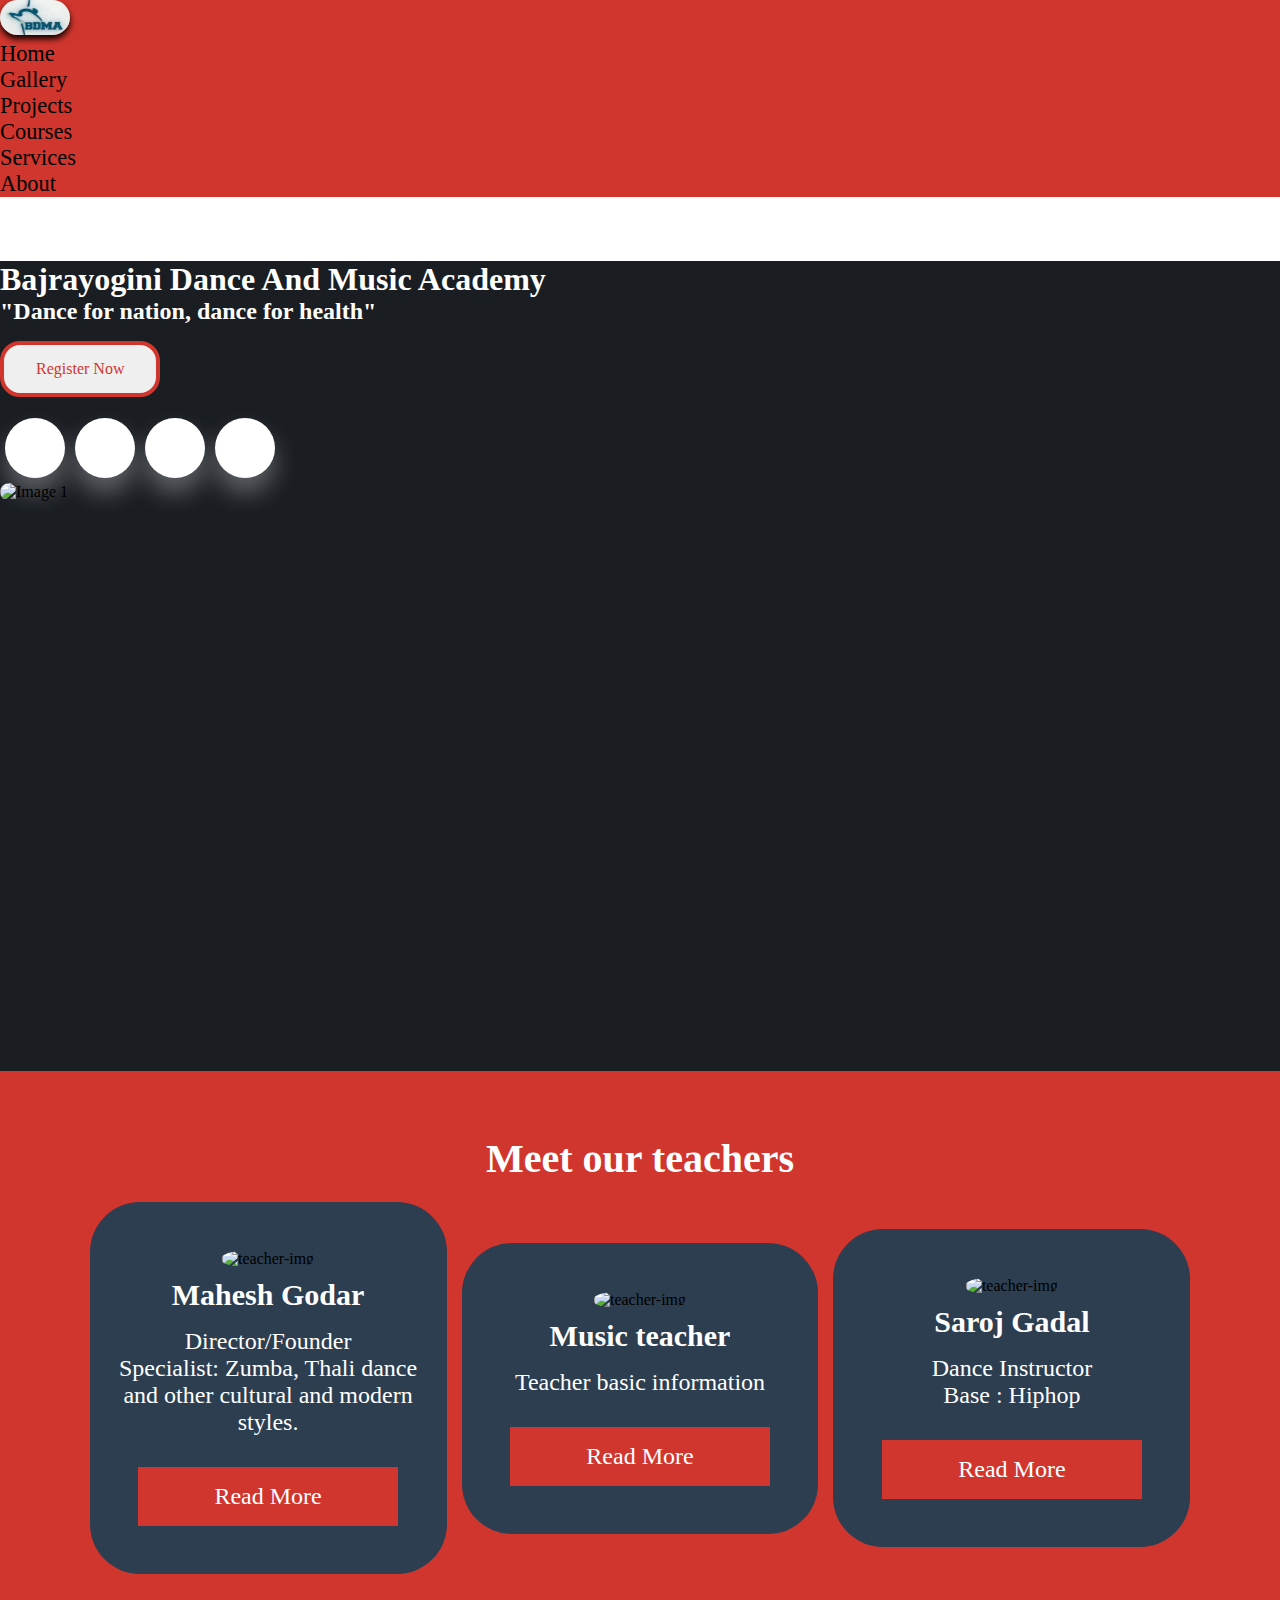
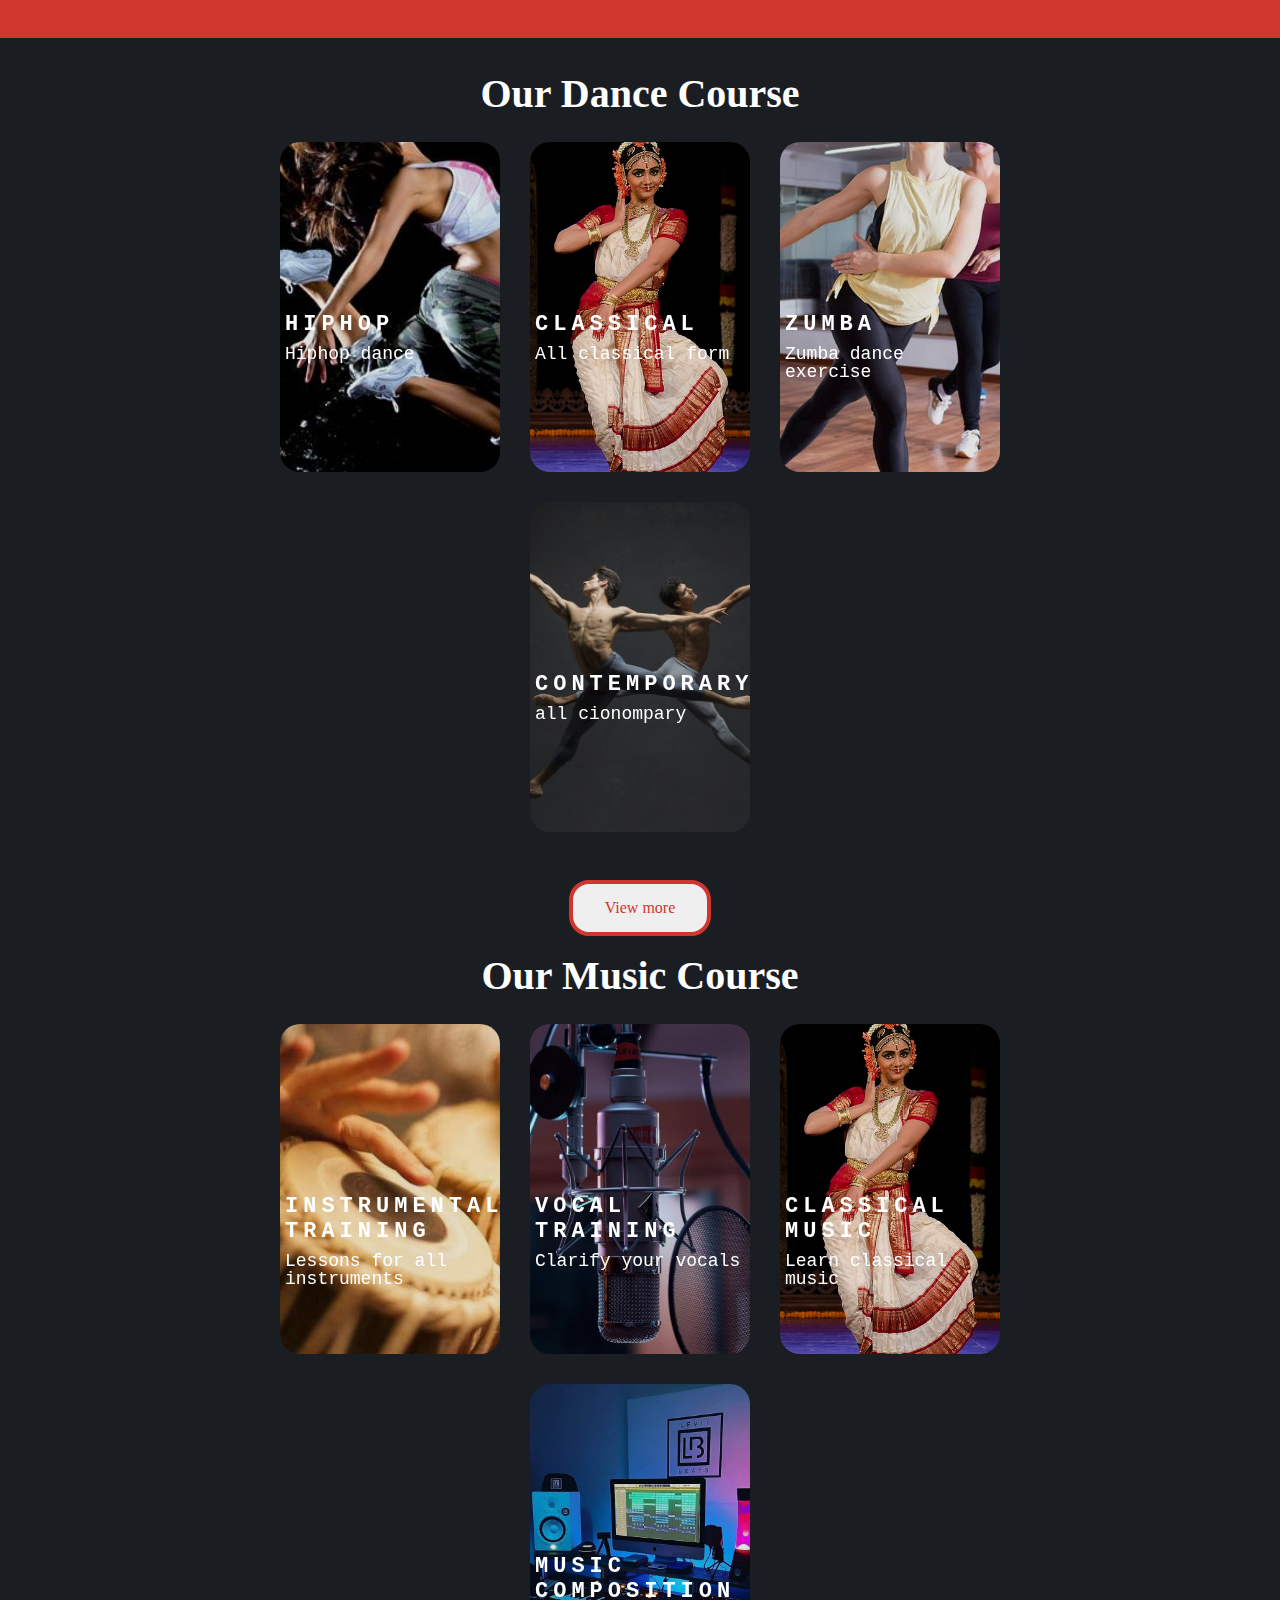
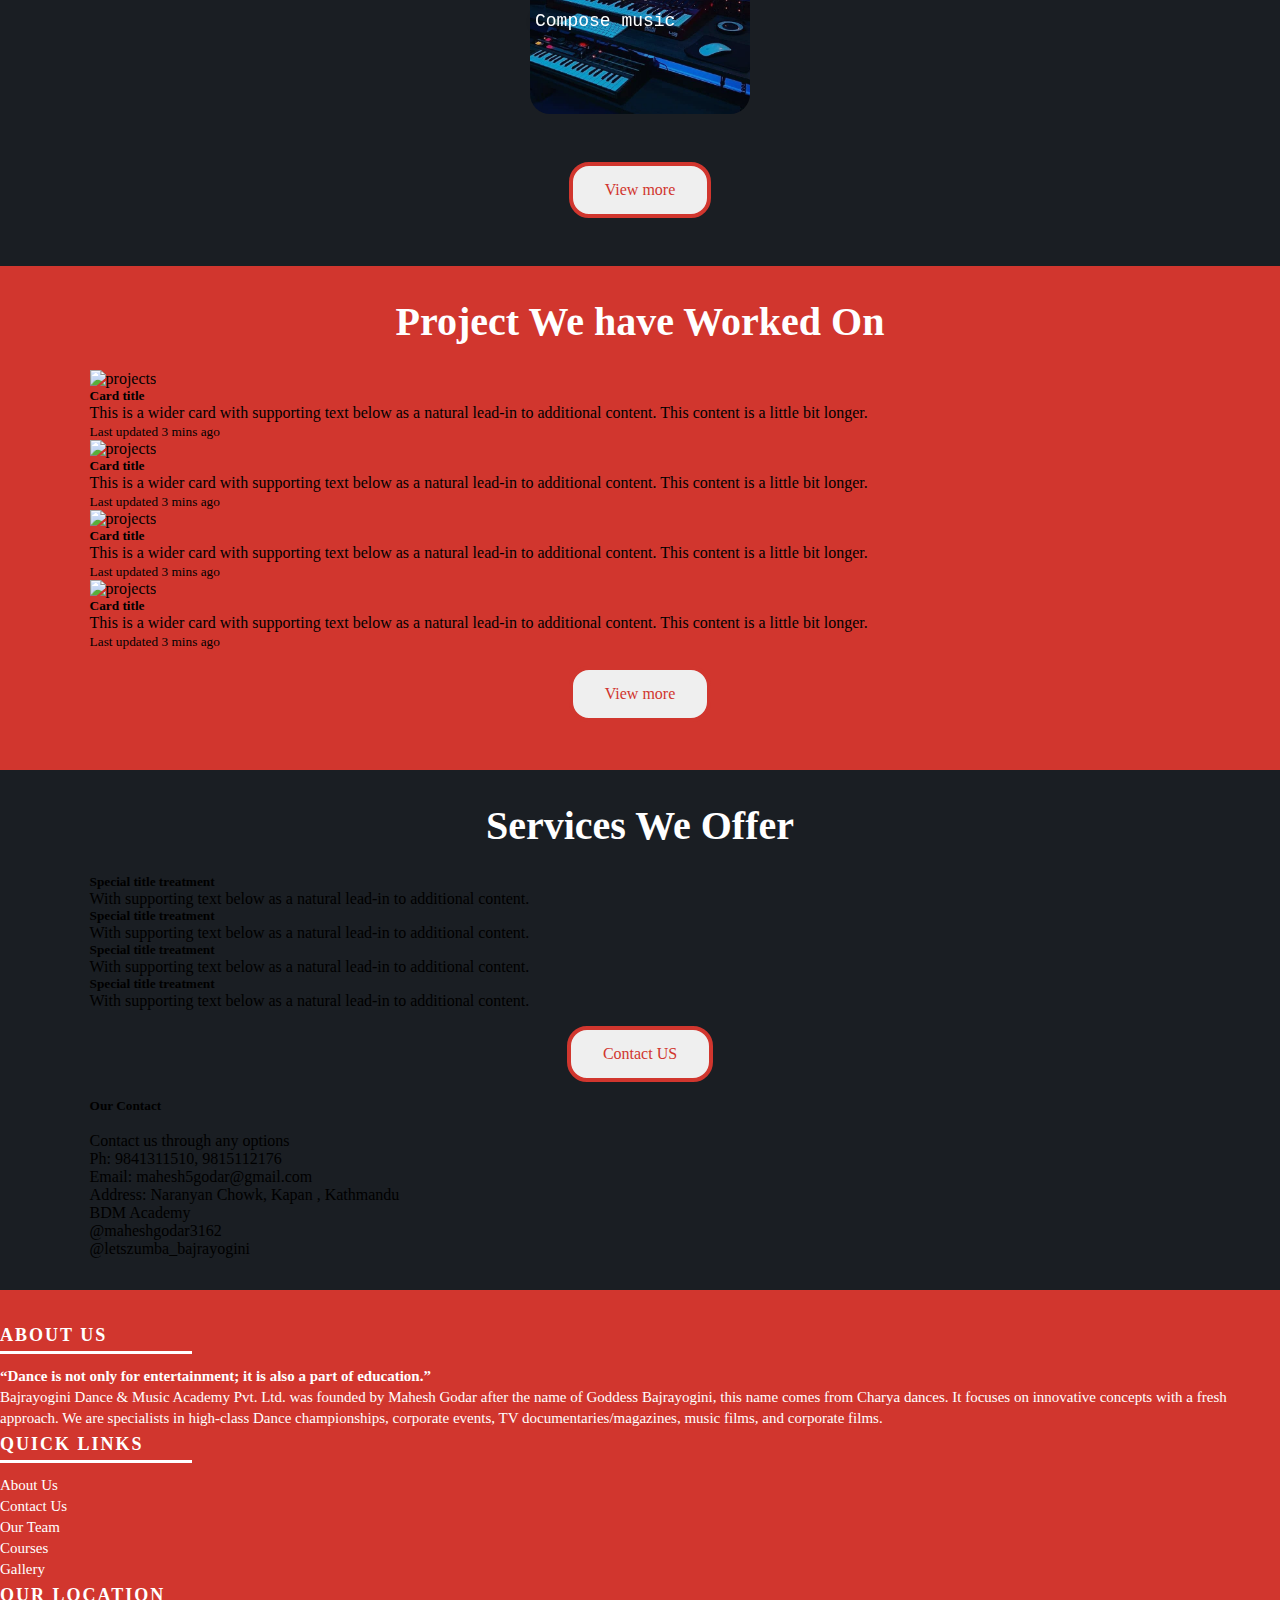
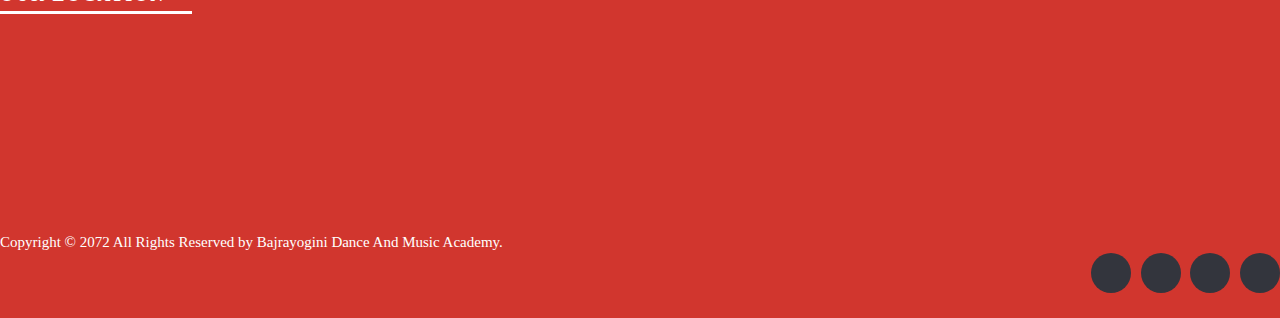
==== index.html @ d4c354ba "all pages added" ====
<!DOCTYPE html>
<html lang="en">
<head>
    <meta charset="UTF-8">
    <meta http-equiv="X-UA-Compatible" content="IE=edge" />
    <meta name="viewport" content="width=device-width, initial-scale=1.0">
    <link rel="icon" type="image/x-icon" href="images/favicon.ico" />
    <link href="https://cdn.jsdelivr.net/npm/bootstrap@5.2.3/dist/css/bootstrap.min.css" rel="stylesheet" integrity="sha384-rbsA2VBKQhggwzxH7pPCaAqO46MgnOM80zW1RWuH61DGLwZJEdK2Kadq2F9CUG65" crossorigin="anonymous">
    <script src="https://cdn.jsdelivr.net/npm/bootstrap@5.2.3/dist/js/bootstrap.bundle.min.js"></script>
    <link rel="stylesheet" href="style.css" />
    <script src="https://kit.fontawesome.com/03b1f539aa.js"crossorigin="anonymous"></script>
    <title>Bajrayogini Dance And Music Academy</title>
</head>
<body>
  <!-- Nav bar -->
    <header class="header">
        <nav class="navbar navbar-expand-lg fixed-top">
            <div class="container-fluid mx-5">
              <a class="navbar-brand" href="index.html"><img src="images/logo.jpg" alt="logo" style="height: 35px; width: 70px;"></a>
              <button class="navbar-toggler" type="button" data-bs-toggle="collapse" data-bs-target="#navbarNavDropdown" aria-controls="navbarNavDropdown" aria-expanded="false" aria-label="Toggle navigation">
                <span class="navbar-toggler-icon"></span>
              </button>
              <div class="collapse navbar-collapse" id="navbarNavDropdown">
                <ul class="navbar-nav ms-auto mb-2 mb-lg-0">
                  <li class="nav-item">
                    <a class="nav-link " href="index.html">Home</a>
                  </li>
                  <li class="nav-item">
                    <a class="nav-link " href="pages/gallery.html">Gallery</a>
                  </li>
                  <li class="nav-item">
                    <a class="nav-link " href="pages/projects.html">Projects</a>
                  </li>
                  <li class="nav-item">
                    <a class="nav-link " href="pages/courses.html">Courses</a>
                  </li>
                  <li class="nav-item">
                    <a class="nav-link " href="index.html#services">Services</a>
                  </li>
                  <li class="nav-item">
                    <a class="nav-link " href="/pages/about.html">About</a>
                  </li>
                </ul>
              </div>
            </div>
          </nav>
    </div>
      </header>
      <!-- Main -->
      <section class="main">
        <div class="container-fluid py-3">
            <div class="row">
                <div class="col-10 mx-auto">
                    <div class="row align-items-center">
                        <div class="col-md-6 pt-lg-0 order-2 order-lg-1">
                            <h1>
                                <strong class="brand-name">Bajrayogini Dance And Music Academy</strong>
                            </h1>
                            <h2 class="my-2">"Dance for nation, dance for health"</h2>
                            <a href="https://docs.google.com/forms/d/e/1FAIpQLSdUWn5rzMtIM9T2PohqQ-UA6jd92K4hSA2YIdLCjnctidyZpg/viewform" target="_blank">
                                <button class="raise">Register Now</button>
                            </a>
                            <div class="socials">
                              <ul>
                                <li style="--i:#4267B2; --j:#6834cb;">
                                  <span class="icon"><a href="https://www.facebook.com/MaheshGodar9841311510" target="_blank"><i class="fa fa-facebook"></a></i></span>
                                  <span class="titulo"><a href="https://www.facebook.com/MaheshGodar9841311510" target="_blank">facebook</a></span>
                                </li>
                              </ul>
                              <ul>
                                <li style="--i:#000000; --j:#5f5f5f;">
                                  <span class="icon"><a href="https://www.tiktok.com/@letszumba_bajrayogini" target="_blank"><i class="fa-brands fa-tiktok"></a></i></span>
                                  <span class="titulo"><a href="https://www.tiktok.com/@letszumba_bajrayogini" target="_blank">Tiktok</a></span>
                                </li>
                              </ul>
                              <ul>
                                <li style="--i:#FC466B; --j:#3F5EFB;">
                                  <span class="icon"><a href="#" target="_blank"><i class="fa fa-instagram"></a></i></span>
                                  <span class="titulo"><a href="#" target="_blank">Instagram</a></span>
                                </li>
                              </ul>
                              <ul>
                                <li style="--i:#8b0000; --j:#fe0000;">
                                  <span class="icon"><a href="https://www.youtube.com/@maheshgodar3162" target="_blank"></a><i class="fa-brands fa-youtube"></a></i></span>
                                  <span class="titulo"><a href="https://www.youtube.com/@maheshgodar3162" target="_blank">Youtube</a></span>
                                </li>
                              </ul>
                            </div>
                        </div>
                        <div class="col-md-6 pt-lg-0 order-1 order-lg-2">
                          <div class="slideshow-container">
                            <div class="slide">
                              <img src="images/dance1.png" alt="Image 1">
                            </div>
                            <div class="slide">
                              <img src="images/dance2.png" alt="Image 2">
                            </div>
                            <div class="slide">
                              <img src="images/dance3.png" alt="Image 3">
                            </div>
                          </div>
                        
                        </div>
                    </div>
                </div>
            </div>
        </div>
      </section>
<!-- Meet our teachers -->
<section class="main-teacher-container">

  <h1>Meet our teachers</h1>
  
  <div class="main-teacher">
      <div class="inner-teacher">
        <div class="teacher-content">
          <img src="images/dance1.png" alt="teacher-img">
          <h2>Mahesh Godar</h2>
          <p>Director/Founder<br>Specialist: Zumba, Thali dance and other cultural and modern styles.
          </p>
        </div>
          <a href="#">Read More</a>
      </div>
  
      <div class="inner-teacher">
          <div class="teacher-content">
            <img src="images/dance1.png" alt="teacher-img">
              <h2>Music teacher</h2>
              <p>Teacher basic information</p>
          </div>
          <a href="#">Read More</a>
      </div>
  
      <div class="inner-teacher">
            <div class="teacher-content">
              <img src="images/dance1.png" alt="teacher-img">
              <h2>Saroj Gadal</h2>
              <p>Dance Instructor<br>Base : Hiphop</p>
          </div>
          <a href="#">Read More</a>
      </div>
  </div>
  </section>
  <!-- Dance and music Course -->
  <section class="course">
      <h3 class="heading">Our Dance Course</h3>
    <div class="course-section">
    <div class="c-card-container">
      <div class="c-card">
        <div class="c-card-background" style="background-image: url(images/danceform/hiphop.jpeg);"></div>
        <div class="c-content">
          <div class="c-card-category">Hiphop</div>
          <h3 class="c-card-heading">Hiphop dance</h3>
        </div>
      </div>
      <div class="c-card">
        <div class="c-card-background" style="background-image: url(images/danceform/classical.jpg);"></div>
        <div class="c-content">
          <div class="c-card-category">Classical</div>
          <h3 class="c-card-heading">All classical form</h3>
        </div>
      </div>
      <div class="c-card">
        <div class="c-card-background" style="background-image: url(images/danceform/zumba.jpg);"></div>
        <div class="c-content">
          <div class="c-card-category">Zumba</div>
          <h3 class="c-card-heading">Zumba dance exercise</h3>
        </div>
      </div>
      <div class="c-card">
        <div class="c-card-background" style="background-image: url(images/danceform/contemporary.jpeg);"></div>
        <div class="c-content">
          <div class="c-card-category">Contemporary</div>
          <h3 class="c-card-heading">all cionompary</h3>
        </div>
      </div>
    </div>
  </div>
  <div class="btn">
    <a href="pages/courses.html#dance-course">
      <button class="raise">View more</button>
  </a>
  </div>
    <h3 class="heading">Our Music Course</h3>
    <div class="course-section">
    <div class="c-card-container">
      <div class="c-card">
        <div class="c-card-background" style="background-image: url(images/danceform/Tabla_drums.jpeg);"></div>
        <div class="c-content">
          <div class="c-card-category">Instrumental Training</div>
          <h3 class="c-card-heading">Lessons for all instruments</h3>
        </div>
      </div>
      <div class="c-card">
        <div class="c-card-background" style="background-image: url(images/danceform/vocals.jpeg);"></div>
        <div class="c-content">
          <div class="c-card-category">Vocal Training</div>
          <h3 class="c-card-heading">Clarify your vocals</h3>
        </div>
      </div>
      <div class="c-card">
        <div class="c-card-background" style="background-image: url(images/danceform/classical.jpg);"></div>
        <div class="c-content">
          <div class="c-card-category">Classical Music</div>
          <h3 class="c-card-heading">Learn classical music</h3>
        </div>
      </div>
      <div class="c-card">
        <div class="c-card-background" style="background-image: url(images/danceform/composition.jpeg);"></div>
        <div class="c-content">
          <div class="c-card-category">Music Composition</div>
          <h3 class="c-card-heading">Compose music</h3>
        </div>
      </div>
    </div>
  </div>
  <div class="btn">
    <a href="pages/courses.html#music-course">
      <button class="raise">View more</button>
  </a>
  </div>
  </section>
  <!-- Projects -->
  <section class="projects">
    <h3 class="heading">Project We have Worked On</h3>
    <div class="container">
      <div class="row">
        <div class="col-sm-6">
          <div class="card mb-3" >
            <div class="row g-0">
              <div class="col-md-4">
                <img src="images/dance1.png" class="img-fluid rounded-start" alt="projects">
              </div>
              <div class="col-md-8">
                <div class="card-body">
                  <h5 class="card-title">Card title</h5>
                  <p class="card-text">This is a wider card with supporting text below as a natural lead-in to additional content. This content is a little bit longer.</p>
                  <p class="card-text"><small class="text-muted">Last updated 3 mins ago</small></p>
                </div>
              </div>
            </div>
          </div>
        </div>
        <div class="col-sm-6">
          <div class="card mb-3" >
            <div class="row g-0">
              <div class="col-md-4">
                <img src="images/dance1.png" class="img-fluid rounded-start" alt="projects">
              </div>
              <div class="col-md-8">
                <div class="card-body">
                  <h5 class="card-title">Card title</h5>
                  <p class="card-text">This is a wider card with supporting text below as a natural lead-in to additional content. This content is a little bit longer.</p>
                  <p class="card-text"><small class="text-muted">Last updated 3 mins ago</small></p>
                </div>
              </div>
            </div>
          </div>
        </div>
        <div class="col-sm-6">
          <div class="card mb-3" >
            <div class="row g-0">
              <div class="col-md-4">
                <img src="images/dance2.png" class="img-fluid rounded-start" alt="projects">
              </div>
              <div class="col-md-8">
                <div class="card-body">
                  <h5 class="card-title">Card title</h5>
                  <p class="card-text">This is a wider card with supporting text below as a natural lead-in to additional content. This content is a little bit longer.</p>
                  <p class="card-text"><small class="text-muted">Last updated 3 mins ago</small></p>
                </div>
              </div>
            </div>
          </div>
        </div>
        <div class="col-sm-6">
          <div class="card mb-3" >
            <div class="row g-0">
              <div class="col-md-4">
                <img src="images/dance2.png" class="img-fluid rounded-start" alt="projects">
              </div>
              <div class="col-md-8">
                <div class="card-body">
                  <h5 class="card-title">Card title</h5>
                  <p class="card-text">This is a wider card with supporting text below as a natural lead-in to additional content. This content is a little bit longer.</p>
                  <p class="card-text"><small class="text-muted">Last updated 3 mins ago</small></p>
                </div>
              </div>
            </div>
          </div>
        </div>
      </div>
      <div class="btn">
        <a href="#">
          <button class="raise">View more</button>
      </a>
      </div>
      </div>  
  </section>
  <!-- Services section -->
  <section id="services" class="services">
    <h3 class="heading">Services We Offer</h3>
    <div class="container">
      <div class="row">
        <div class="col-sm-6 py-4">
          <div class="card text-center">
            <div class="card-body">
              <h5 class="card-title">Special title treatment</h5>
              <p class="card-text">With supporting text below as a natural lead-in to additional content.</p>
            </div>
          </div>
        </div>
        <div class="col-sm-6 py-4">
          <div class="card text-center">
            <div class="card-body">
              <h5 class="card-title">Special title treatment</h5>
              <p class="card-text">With supporting text below as a natural lead-in to additional content.</p>
            </div>
          </div>
        </div>
        <div class="col-sm-6 py-4">
          <div class="card text-center">
            <div class="card-body">
              <h5 class="card-title">Special title treatment</h5>
              <p class="card-text">With supporting text below as a natural lead-in to additional content.</p>
            </div>
          </div>
        </div>
        <div class="col-sm-6 py-4">
          <div class="card text-center">
            <div class="card-body">
              <h5 class="card-title">Special title treatment</h5>
              <p class="card-text">With supporting text below as a natural lead-in to additional content.</p>
            </div>
          </div>
        </div>
      </div>
      <div class="btn">
        <button class="raise" type="button" data-bs-toggle="offcanvas" data-bs-target="#offcanvasWithBothOptions" aria-controls="offcanvasWithBothOptions">Contact US</button>
      </div>
        <div class="offcanvas offcanvas-start" data-bs-scroll="true" tabindex="-1" id="offcanvasWithBothOptions" aria-labelledby="offcanvasWithBothOptionsLabel">
          <div class="offcanvas-header">
            <h5 class="offcanvas-title" id="offcanvasWithBothOptionsLabel">Our Contact</h5>
            <button type="button" class="btn-close" data-bs-dismiss="offcanvas" aria-label="Close"></button>
          </div>
          <div class="offcanvas-body" >
            <p>Contact us through any options</p>
            <i class="fas fa-phone"></i> Ph: 9841311510, 9815112176<br/>
            <a href="mailto:example@example.com" target="_blank"><i class="fas fa-envelope"></i> Email: mahesh5godar@gmail.com</a><br/>
            <a href="https://goo.gl/maps/Wf99if6XEZ8u7a3k7" target="_blank"><i class="fas fa-map-marker-alt"></i> Address: Naranyan Chowk, Kapan , Kathmandu</a><br/>
            <a href="https://www.facebook.com/MaheshGodar9841311510" target="_blank"><i class="fab fa-facebook"></i> BDM Academy</a><br/>
            <a href="https://www.youtube.com/@maheshgodar3162" target="_blank"><i class="fab fa-youtube"></i> @maheshgodar3162</a><br/>
            <a href="https://www.tiktok.com/@letszumba_bajrayogini" target="_blank"><i class="fab fa-tiktok"></i> @letszumba_bajrayogini</a><br/>
          </div>
      </div>
    </div>
    
  </section>
  <!-- footer section -->
  <footer class="site-footer">
    <div class="container">
      <div class="row">
        <div class="col-sm-12 col-md-6">
          <h6>About Us</h6>
          <p1><b>“Dance is not only for entertainment; it is also a part of education.”</b></p1>
          <p class="text-justify">
            
            Bajrayogini Dance & Music Academy Pvt. Ltd. was founded by Mahesh Godar after the name of Goddess Bajrayogini, this name comes from Charya dances. It focuses on innovative concepts with a fresh approach. We are specialists in high-class Dance championships, corporate events, TV documentaries/magazines, music films, and corporate films.
          </p>
        </div>
  
        <div class="col-xs-6 col-md-3">
          <h6>Quick Links</h6>
          <ul class="footer-links">
            <li><a href="/pages/about.html">About Us</a></li>
            <li><a href="#" data-bs-toggle="offcanvas" data-bs-target="#offcanvasWithBothOptions" aria-controls="offcanvasWithBothOptions">Contact Us</a></li>
            <li><a href="/pages/about.html#team">Our Team</a></li>
            <li><a href="/pages/courses.html#dance-course">Courses</a></li>
            <li><a href="/pages/gallery.html">Gallery</a></li>
          </ul>
        </div>
        <div class="col-xs-6 col-md-3">
          <h6>Our location</h6>
          <iframe src="https://www.google.com/maps/embed?pb=!1m18!1m12!1m3!1d3531.625925994434!2d85.35234059999999!3d27.7288338!2m3!1f0!2f0!3f0!3m2!1i1024!2i768!4f13.1!3m3!1m2!1s0x39eb19b76a3ddc05%3A0x57b597448a817db3!2sBajrayogini%20Dance%20and%20Music%20Academy!5e0!3m2!1sen!2snp!4v1688480128373!5m2!1sen!2snp" width="250" height="200" style="border:0;" allowfullscreen="" loading="lazy" referrerpolicy="no-referrer-when-downgrade"></iframe>
        </div>
      </div>
      <hr>
    </div>
    <div class="container">
      <div class="row">
        <div class="col-md-8 col-sm-6 col-xs-12">
          <p class="copyright-text">Copyright &copy; 2072 All Rights Reserved by Bajrayogini Dance And Music Academy.
          </p>
        </div>
  
        <div class="col-md-4 col-sm-6 col-xs-12">
          <ul class="social-icons">
            <li><a class="facebook" target="_blank" href="https://www.facebook.com/MaheshGodar9841311510"><i class="fa fa-facebook"></i></a></li>
            <li><a class="instagram" target="_blank" href="#"><i class="fa fa-instagram"></i></a></li>
            <li><a class="tiktok" target="_blank" href="https://www.tiktok.com/@letszumba_bajrayogini"><i class="fa-brands fa-tiktok"></i></a></li>
            <li><a class="youtube" target="_blank" href="https://www.youtube.com/@maheshgodar3162"><i class="fa fa-youtube"></i></a></li>
          </ul>
        </div>
      </div>
    </div>
  </footer>
  <!-- script for main sliding images -->
  <script>
    var slideIndex = 0;
    showSlides();

    function showSlides() {
      var slides = document.getElementsByClassName("slide");
      
      for (var i = 0; i < slides.length; i++) {
        slides[i].style.display = "none";
      }
      
      slideIndex++;
      if (slideIndex > slides.length) {
        slideIndex = 1;
      }
      
      slides[slideIndex - 1].style.display = "block";
      
      setTimeout(showSlides, 3000); // Change slide every 3 seconds (adjust as needed)
    }
  </script>
</body>
</html>
---- style.css ----
:root{
    --maincolor:#d1362e;
    --secondcolor:#2c3e50;
}
* {
    margin: 0;
    padding: 0;
    border: 0;
    box-sizing: border-box;
    scroll-behavior: smooth;
  }
h1, h2, h3, p{
    color: black;
}
a{
    text-decoration: none;
    color: #000000;
}
a:hover{
    text-decoration: none;
    color: var(--secondcolor);
}
h3.heading{
    color: #fff;
    font-size: 40px;
    text-align: center;
    margin-bottom: 25px;
}
/* Navigation Bar */
header{
    margin-bottom: 4rem;
}
.navbar {
    background-color: var(--maincolor);
  }
.navbar a {
    font-size: 1.4rem;
    text-transform: capitalize;
    color: black;
    font-weight: 500;
  }
.navbar a:hover {
    color: #ffffff;
  }
nav img{
    border-radius: 20px;
    box-shadow: 0px 4px 6px rgb(7 0 0 / 100%);
}

/* Main Section */
.main{
    background: url(images/subscribe.png) #1a1e23;
    background-repeat: no-repeat;
    background-size: cover; 
}
.main h1, h2{
    color: #fff;
}
.main .row{
    height: 90vh;
}
.img-fluid{
    height: 85vh;
}
@media screen and (max-width: 1000px) {
    .img-fluid{
        height: 60vh
    }
}
@media screen and (max-width: 600px) {
    .img-fluid{
        height: 40vh
    }
}
/* Button */
.raise {
    /* background: none; */
    color: #d1362e;
    border: 4px solid;
    font: inherit;
    line-height: 1;
    padding: 1em 2em;
    border-radius: 20px;
    margin: 1rem 0;
}
.raise:hover,
.raise:focus {
  box-shadow: 0 1em 2em -0.4em var(--hover);
  transform: translateY(-0.25em);
}
.raise {
    --color: #d1362e;
    --hover: blue;
  }
.raise {
    color: var(--color);
    transition: 0.25s;
}
.raise:hover, 
.raise:focus {
    border-color: var(--hover);
    color: blue;
}
/* socials buttons */
.socials{
    display: flex;
    justify-content: start;
}
.socials ul{
    position: relative;
    display: flex;
    padding: 5px;
}
.socials ul li{
    position: relative;
    list-style: none;
    width: 60px;
    height: 60px;
    border-radius: 60px;
    background-color: #fff;
    cursor: pointer;
    display: flex;
    justify-content: center;
    align-items: center;
    box-shadow: 0 15px 25px rgba(255, 255, 255, 0.3);
    transition: 0.5s;   
}
.socials ul li:hover{
    width: 100px;
    box-shadow: 0 10px 25px rgba(0, 0, 0, 0);
}
.socials ul li::before{
    content: '';
    position: absolute;
    inset: 0;
    border-radius: 50px;
    background: linear-gradient(45deg, var(--i), var(--j));
    opacity: 0;
    transition: 0.5s;
}
.socials ul li:hover::before{
    opacity: 1;
}
.socials ul li::after{
    content: '';
    position: absolute;
    top: 10px;
    width: 100%;
    border-radius: 60px;
    background: linear-gradient(45deg, var(--i), var(--j));
    opacity: 0;
    transition: 0.5s;
    z-index: -1;
    filter: blur(15px);
}
.socials ul li:hover::after{
    opacity: 0.5;
}
.socials ul li i{
    color: #000000;
    font-size: 1.75em;
    transition: 0.5s;
    transition-delay: 0.25s;
}
.socials ul li:hover i {
    transform: scale(0);
    font-size: 1.75em;
    transition-delay: 0.25s;
}
.socials ul li span{
    position: absolute;
}
.socials ul li .titulo a{
    text-decoration: none;
    color: #fff;
}
.socials ul li .titulo{
    font-size: 0.9em;
    text-transform: uppercase;
    letter-spacing: 0.1em;
    transform: scale(0);
    transition: 0.5s;
    transition-delay: 0s;
}
.socials ul li:hover .titulo{
    transform: scale(1);
    transition-delay: 0.25s;
}
/* sliding gallary main */
.slideshow-container {
    width: 100%;
    height: 400px; /* Adjust the height as needed */
    position: relative;
    overflow: hidden;
  }
  .slide {
    width: 100%;
    height: 100%;
    position: absolute;
    display: none;
  }
  .slide img {
    width: 100%;
    height: 100%;
    border-radius: 20px;
  }
/* gallery page */
.g-container{
    display: flex;
    flex-direction: column;
    justify-content: center;
    align-items: center;
    text-align: center;
    margin: 60px 20px 0 20px;
}
.g-container .heading{
    width: 50%;
    padding-bottom: 50px;
}
.g-container .heading h3{
    font-size: 3em;
    font-weight: bolder;
    border-bottom: 3px solid #222;
    padding-bottom: 10px;
}
.g-container .heading h3 span{
    font-weight: 100;
}
.g-container .box{
    display: flex;
    flex-direction: row;
    justify-content: space-between;
}
.g-container .box .dance{
    display: flex;
    flex-direction: column;
    width: 32.5%;
}
.g-container .box .dance img{
    padding-bottom: 15px;
    width: 100%;
    border-radius: 10px;
}
@media only screen and (max-width:769px){
    .g-container .box{
        flex-direction: column;
        justify-content: space-between;
    }
    .g-container .box .dance{
        width: 100%;
    }
}
@media only screen and (max-width:642px){
    .g-container .heading{
        width: 100%;
    }
    .g-container .heading h3{
        font-size: 1em;
    }
}
/* Meet-our-teacher */
.main-teacher-container{
    background: url(images/subscribe.png) var(--maincolor);
    background-repeat: no-repeat;
    background-size: cover;
    padding: 4rem 7%;
}
.main-teacher-container h1{
    color: white;
    font-size: 40px;
    text-align: center;
    margin-bottom: 20px;
}
.main-teacher{
    display: flex;
    justify-content: center;
    align-items: center;
    flex-wrap: wrap;
    gap: 15px;
}
.inner-teacher{
    flex: 1 1 300px;
    background: var(--secondcolor);
    padding: 3rem 1rem;
    text-align: center;
    border-radius: 50px;
}
.teacher-content h2{
    color: white;
    font-size: 30px;
    padding-top: 10px;
}
.teacher-content p{
    font-size: 1.5rem;
    color: white;
    padding: 1rem 0;
    margin-bottom: 15px;
}
.inner-teacher img{
    height: 20vh;
    border-radius: 40%;
}
.inner-teacher a{
    text-decoration: none;
    padding: 1rem 3rem;
    background: var(--maincolor);
    color: white;
    font-size: 1.5rem;
    width: 80%;
    display: block;
    margin: 0 auto;
}
.inner-teacher a:hover{
    letter-spacing: 2px;
    border-radius: 15px;
}
/* course-section */
.course{
    background-color: #1a1e23;
    padding: 2rem 7% 2rem 7%;
}
.course-section{
    font-size: 14px;
    font-family: 'Courier New', Courier, monospace;
    min-height: 100%;
    display: flex; 
    align-items: center;
    justify-content: center;
    padding-bottom: 2rem;
}
.c-card-container{
    display: flex;
    flex-wrap: wrap;
    gap: 30px;
    width: 80%;
    justify-content: center;
}
.c-card{
    position: relative;
    list-style: none;
    width: 220px;
    transition: .3s ease;
    background: none;
}
.c-card::before{
    content: "";
    display: block;
    padding-bottom: 150%;
    width: 100%;
}
.c-card-background{
    position: absolute;
    bottom: 0;
    right: 0;
    left: 0;
    top: 0;
    border-radius: 20px;
    background-size: 350px;
    background-position: center;
    filter: brightness(.9) saturate(1) contrast(1);
    transform-origin: bottom;
    transform: scale(1) translateZ(0);
    transition: .3s ease;
}
.c-card:hover .c-card-background{
    transform: scale(1.15) translateZ(0);
    background-size: 260px;
}
.c-card-container:hover .c-card:not(:hover) {
    transform: scale(.9);
}
.c-card-container:hover> .c-card:not(:hover) .c-card-background,
.c-card-container:hover> .c-card:not(:hover) .c-card-heading{
    filter: brightness(.5) saturate(0) contrast(1.2) blur(20px);
}
.c-content {
    top: 50%;
    left: 0;
    padding: 5px;
    position: absolute;
}
.c-card-category{
    color: #fff;
    font-size: 22px;
    font-weight: 700;
    letter-spacing: 5px;
    margin-bottom: 8px;
    text-transform: uppercase;
}
.c-card-heading{
    color: #fff;
    font-size: 18px;
    font-weight: 500;
    line-height: 1;
    text-shadow: 2px 2px 20px rgba(0, 0, 0, .2);
}
.btn{
    display: flex;
    justify-content: center;
}
.projects{
    padding: 2rem 7% 2rem 7%;
    background: url(images/subscribe.png) var(--maincolor);
    background-repeat: no-repeat;
    background-size: cover;
}
.projects img{
    height: 30vh;
}
.services{
    padding: 2rem 7% 2rem 7%;
    background-color: #1a1e23;
}

footer p{
    color: #fff;
}
.site-footer
{
  background-color:var(--maincolor);
  padding: 30px 0 15px;
  font-size: 15px;
  line-height: 21px;
}
.site-footer hr
{
  border-top-color:#bbb;
  opacity:0.5
}
.site-footer hr.small
{
  margin:20px 0
}
.site-footer h6
{
  color:#fff;
  font-size: 18px;
  text-transform:uppercase;
  margin-top:5px;
  letter-spacing:2px;
  position: relative;
  margin-bottom: 20px;
}
.site-footer h6:after {
    position: absolute;
    content: "";
    background: #fff;
    width: 15%;
    height: 3px;
    left: 0;
    bottom: -8px;
}
.site-footer h5, p1{
    color: #fff;
}
.footer-links
{
  padding-left:0;
  list-style:none
}
.footer-links li
{
  display:block
}
.footer-links a
{
  color:#fff
}
.footer-links a:active,.footer-links a:focus,.footer-links a:hover
{
  color:var(--secondcolor);
  text-decoration:none;
}
.footer-links.inline li
{
  display:inline-block
}
.site-footer .social-icons
{
  text-align:right
}
.site-footer .social-icons a
{
  width:40px;
  height:40px;
  line-height:40px;
  margin-left:6px;
  margin-right:0;
  border-radius:100%;
  background-color:#33353d
}
.copyright-text
{
  margin:0
}
@media (max-width:991px)
{
  .site-footer [class^=col-]
  {
    margin-bottom:30px
  }
}
@media (max-width:767px)
{
  .site-footer
  {
    padding-bottom:0
  }
  .site-footer .copyright-text,.site-footer .social-icons
  {
    text-align:center
  }
}
.social-icons
{
  padding-left:0;
  margin-bottom:0;
  list-style:none
}
.social-icons li
{
  display:inline-block;
  margin-bottom:4px
}

.social-icons a{
  color:#fff;
  font-size:16px;
  display:inline-block;
  text-align:center;
  transition:all .2s linear
}
.social-icons a:active,.social-icons a:focus,.social-icons a:hover
{
  color:#fff;
  background-color:#fff;
}
.social-icons.size-sm a
{
  line-height:34px;
  height:34px;
  width:34px;
  font-size:14px
}
.social-icons a.facebook:hover
{
  background-color:#3b5998
}
.social-icons a.instagram:hover
{
  background-color:#FC466B
}
.social-icons a.youtube:hover
{
  background-color:#fe0000
}
.social-icons a.tiktok:hover
{
  background-color:#201f1f
}
/* Courses-page */
.h-container .heading{
    display: flex;
    justify-content: center;
}
.h-container .heading h3{
    color: #fff;
    font-size: 3em;
    font-weight: bolder;
    border-bottom: 3px solid #fff;
    padding-bottom: 10px;
}
.h-container .heading h3 span{
    font-weight: 100;
}
@media only screen and (max-width:642px){
    .h-container .heading{
        width: 100%;
    }
    .h-container .heading h3{
        font-size: 1em;
    }
}
/* about-us-page */
.image-aboutus-banner {
    background: url(images/banner.jpeg);
    background-repeat: no-repeat;
    background-size: cover;
    background-position: center center;
    color: #fff;
    padding-top: 140px;
    padding-bottom:110px;
 }
 .aboutus-who{
    padding-top: 70px;
    padding-bottom: 70px;
 }
 .team img{
    vertical-align: middle;
    border-style: none;
 }
 .profile{
    margin-bottom: 1.5rem;
    text-align: center;
 }
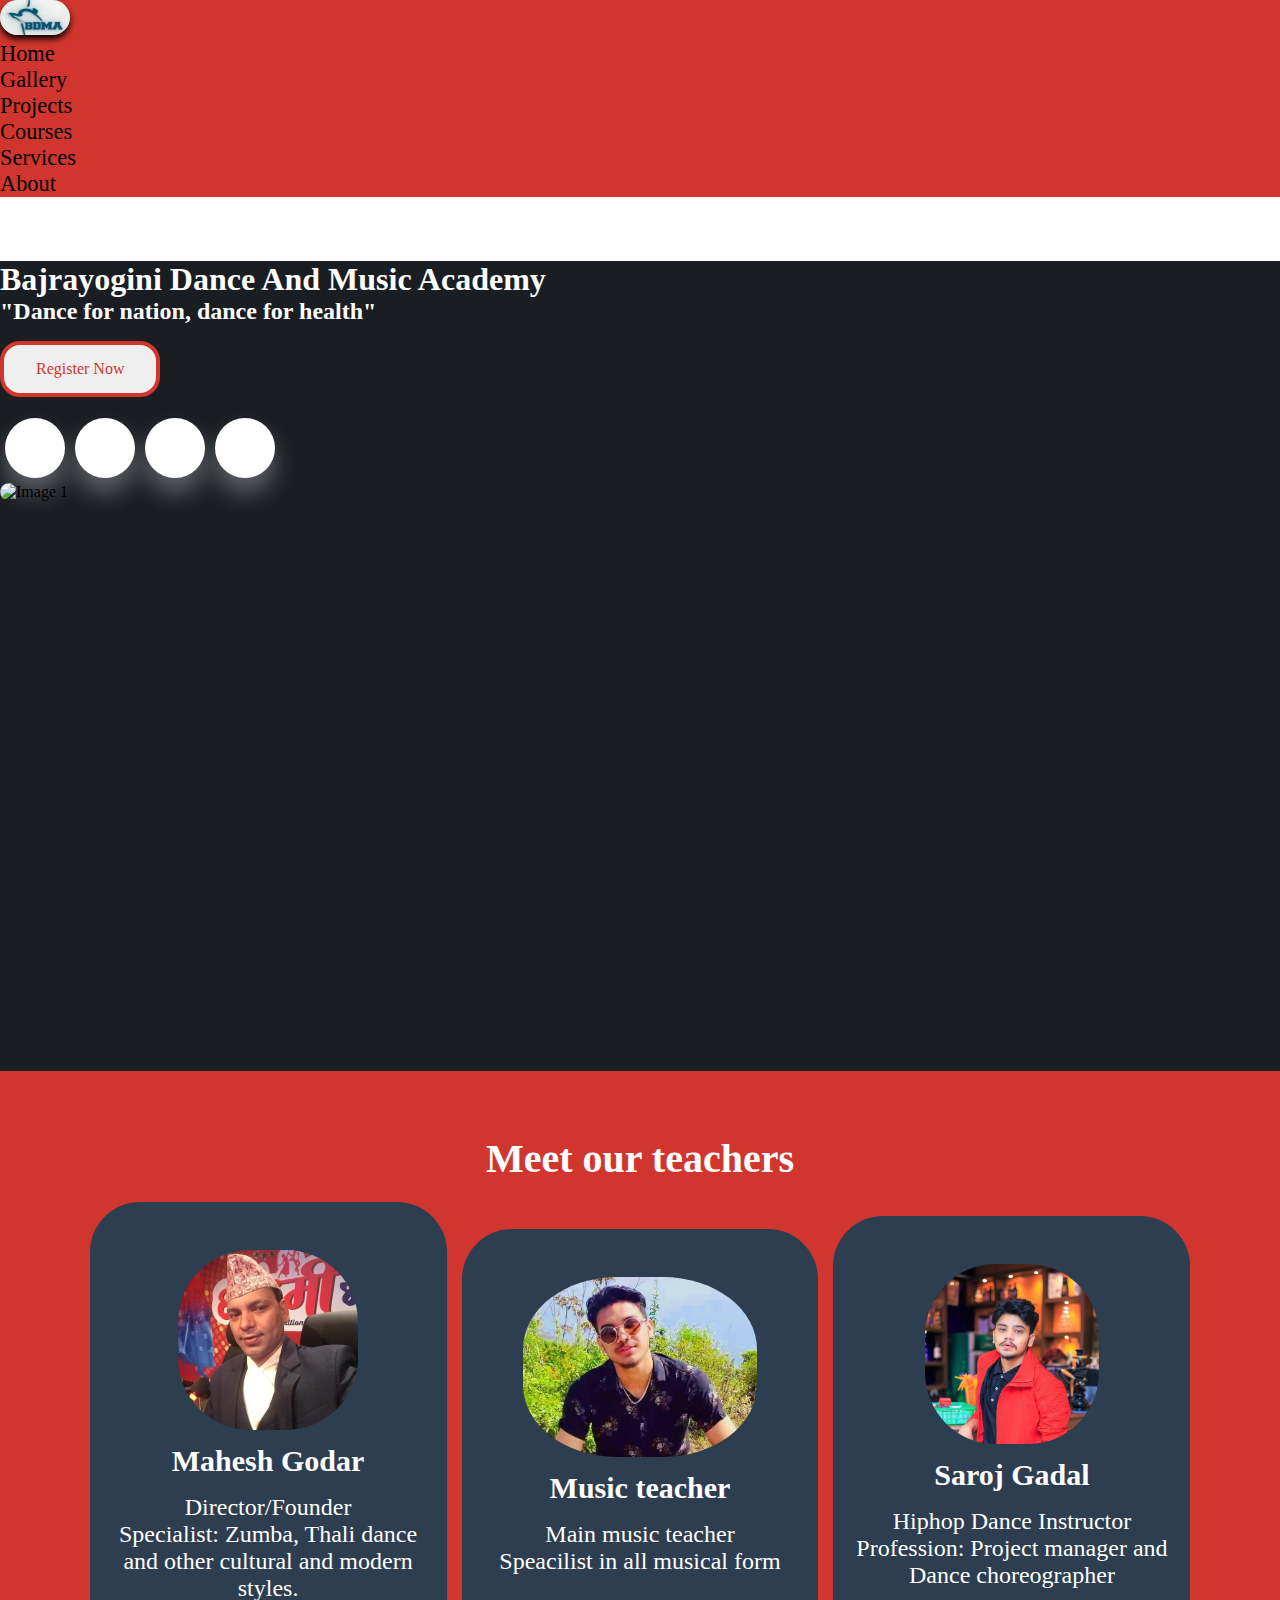
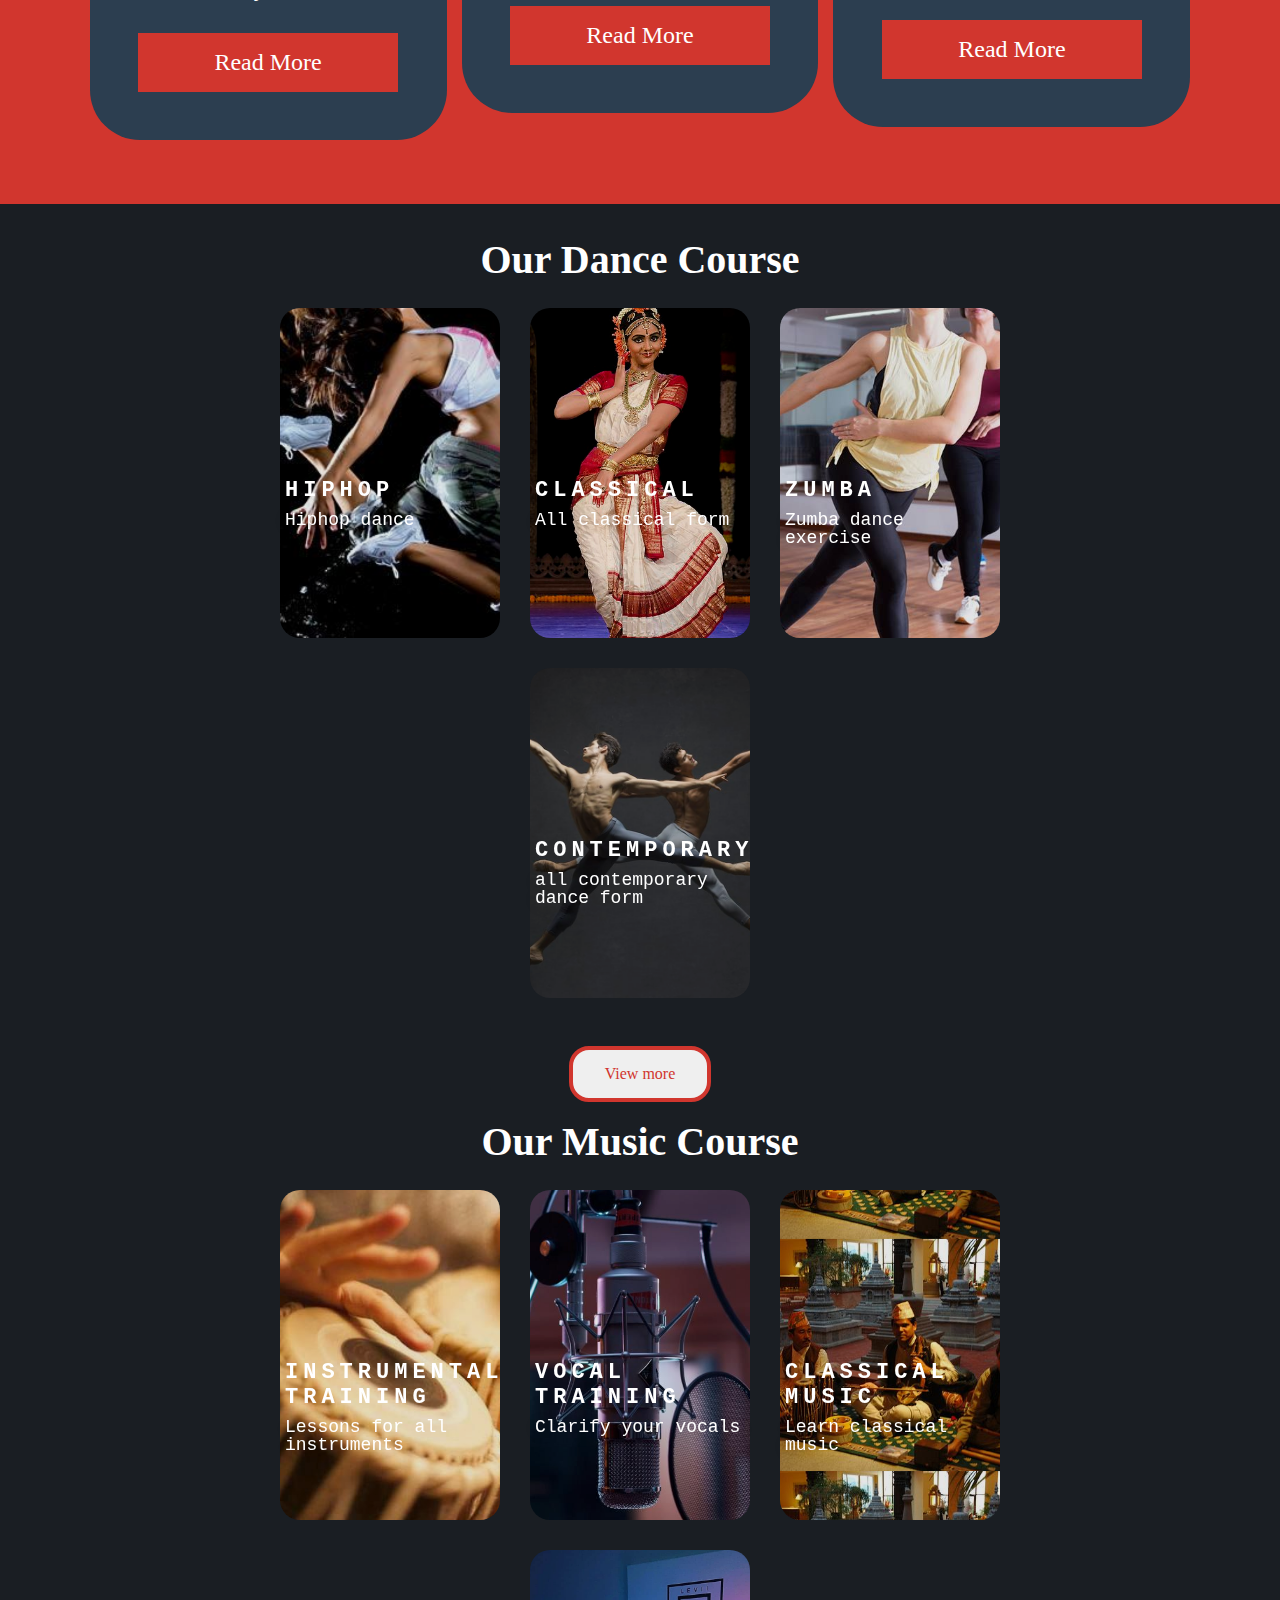
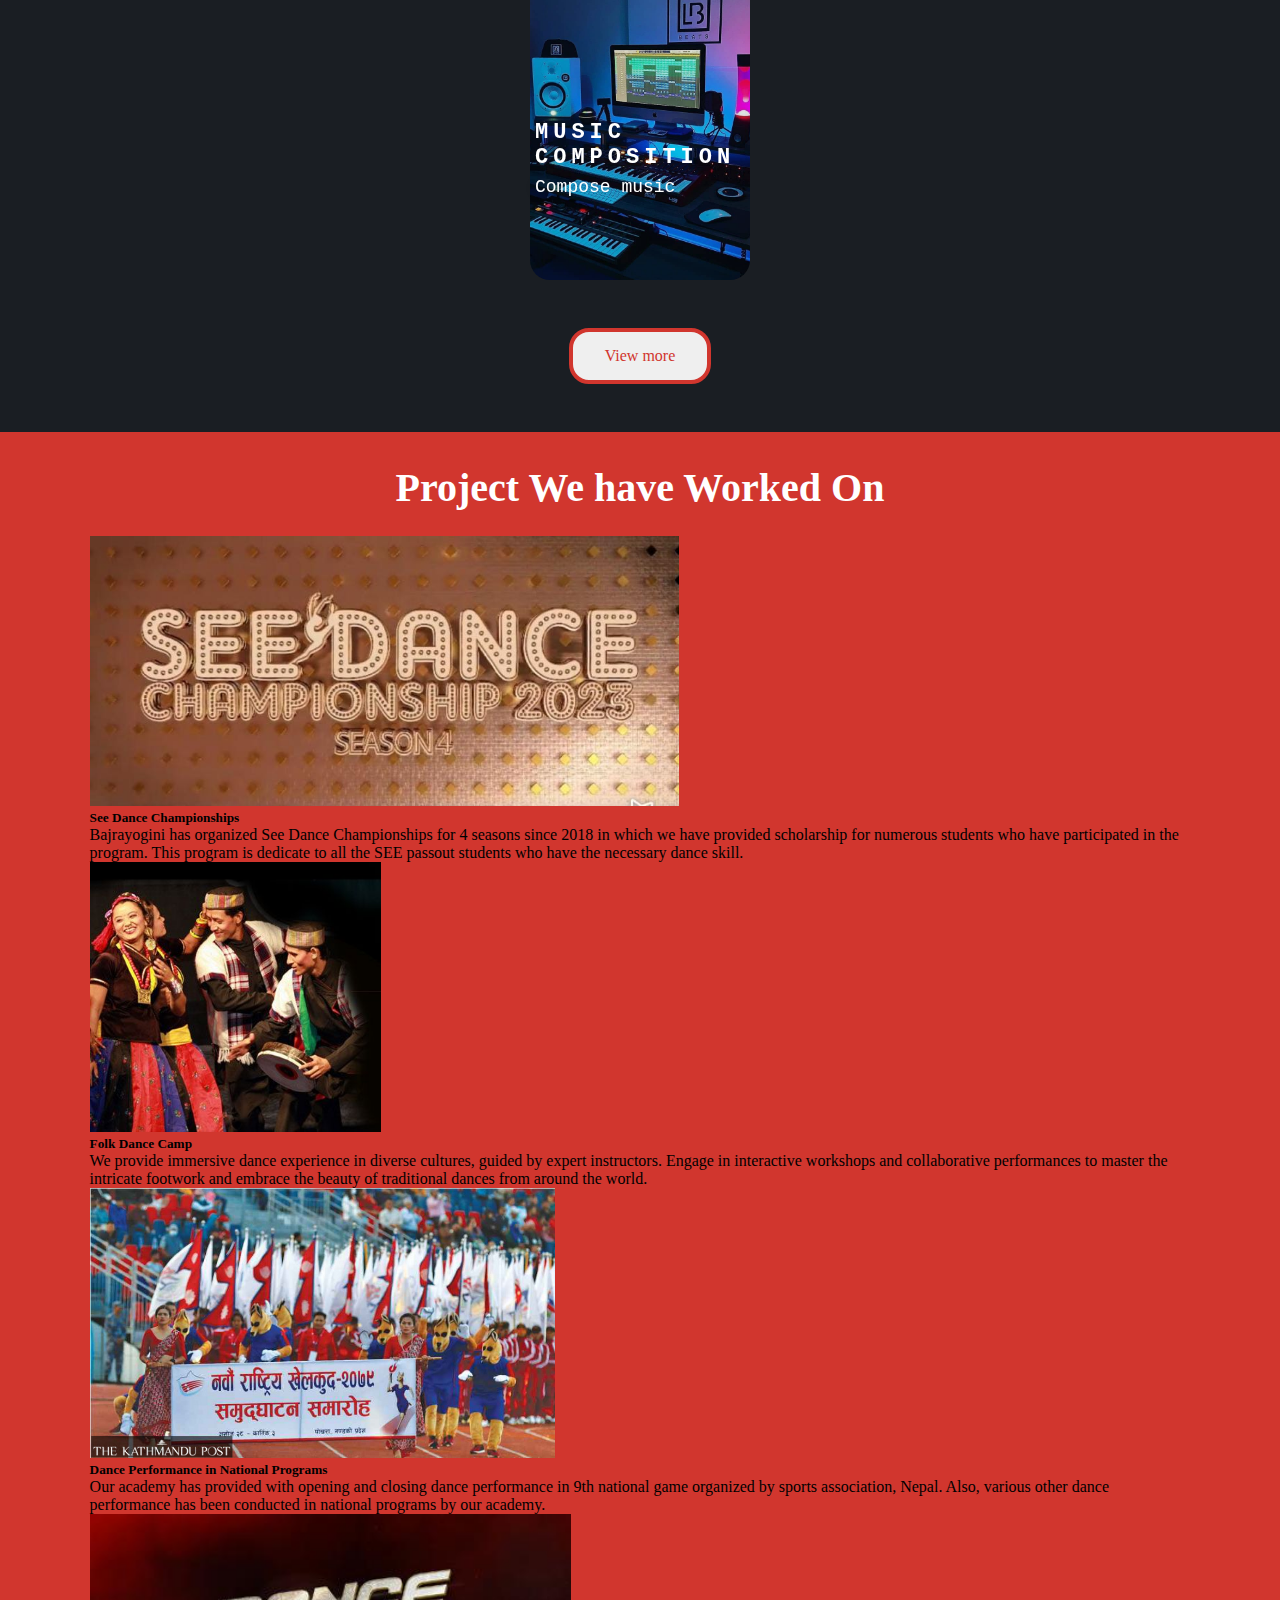
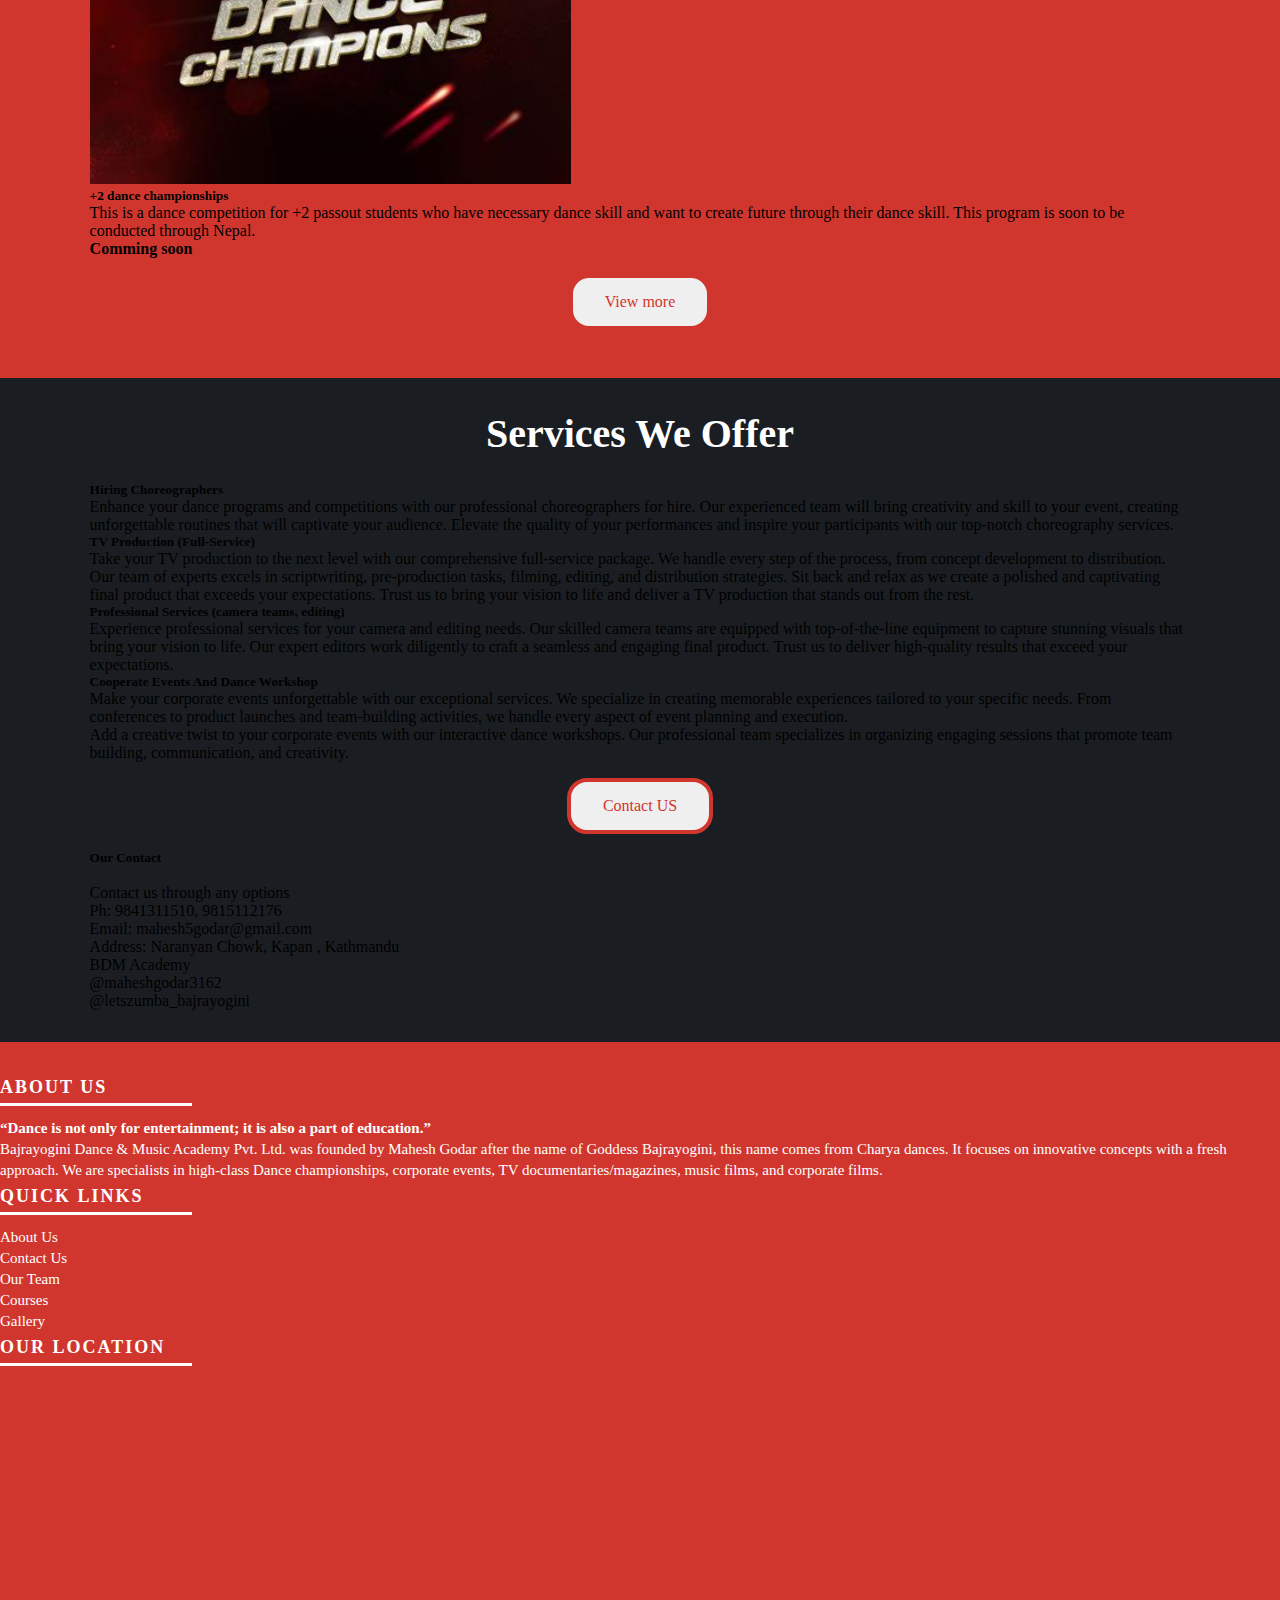
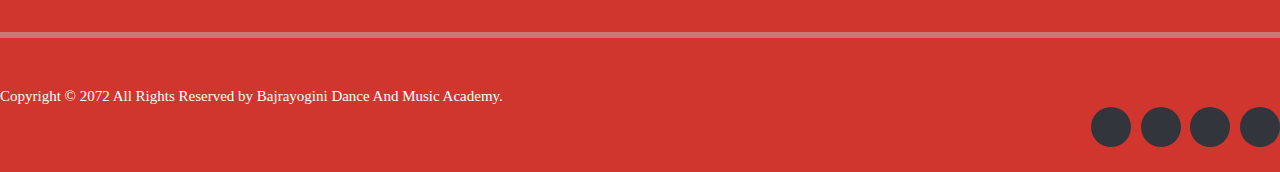
==== commit 03358822: "final changes" ====
--- a/index.html
+++ b/index.html
@@ -90,13 +90,13 @@
                         <div class="col-md-6 pt-lg-0 order-1 order-lg-2">
                           <div class="slideshow-container">
                             <div class="slide">
-                              <img src="images/dance1.png" alt="Image 1">
+                              <img src="images/gallery/1O6A0647.jpg" alt="Image 1">
                             </div>
                             <div class="slide">
-                              <img src="images/dance2.png" alt="Image 2">
+                              <img src="images/gallery/ba.jpg" alt="Image 2">
                             </div>
                             <div class="slide">
-                              <img src="images/dance3.png" alt="Image 3">
+                              <img src="images/gallery/1O6A0844.jpg" alt="Image 3">
                             </div>
                           </div>
                         
@@ -114,30 +114,31 @@
   <div class="main-teacher">
       <div class="inner-teacher">
         <div class="teacher-content">
-          <img src="images/dance1.png" alt="teacher-img">
+          <img src="images/Team/mahesh.jpg" alt="teacher-img">
           <h2>Mahesh Godar</h2>
           <p>Director/Founder<br>Specialist: Zumba, Thali dance and other cultural and modern styles.
           </p>
         </div>
-          <a href="#">Read More</a>
+          <a href="/pages/about.html#mahesh">Read More</a>
       </div>
   
       <div class="inner-teacher">
           <div class="teacher-content">
-            <img src="images/dance1.png" alt="teacher-img">
+            <img src="images/Team/sabin.jpeg" alt="teacher-img">
               <h2>Music teacher</h2>
-              <p>Teacher basic information</p>
-          </div>
-          <a href="#">Read More</a>
+              <p>Main music teacher <br/>Speacilist in all musical form</p>
+          </div>
+          <a href="/pages/about.html#coreteam">Read More</a>
       </div>
   
       <div class="inner-teacher">
             <div class="teacher-content">
-              <img src="images/dance1.png" alt="teacher-img">
+              <img src="images/Team/saroj.jpg" alt="teacher-img">
               <h2>Saroj Gadal</h2>
-              <p>Dance Instructor<br>Base : Hiphop</p>
-          </div>
-          <a href="#">Read More</a>
+              <p>Hiphop Dance Instructor<br/>Profession: Project manager  and Dance choreographer 
+              </p>
+          </div>
+          <a href="/pages/about.html#coreteam">Read More</a>
       </div>
   </div>
   </section>
@@ -171,7 +172,7 @@
         <div class="c-card-background" style="background-image: url(images/danceform/contemporary.jpeg);"></div>
         <div class="c-content">
           <div class="c-card-category">Contemporary</div>
-          <h3 class="c-card-heading">all cionompary</h3>
+          <h3 class="c-card-heading">all contemporary dance form</h3>
         </div>
       </div>
     </div>
@@ -199,7 +200,7 @@
         </div>
       </div>
       <div class="c-card">
-        <div class="c-card-background" style="background-image: url(images/danceform/classical.jpg);"></div>
+        <div class="c-card-background" style="background-image: url(images/danceform/cultural.jpeg);"></div>
         <div class="c-content">
           <div class="c-card-category">Classical Music</div>
           <h3 class="c-card-heading">Learn classical music</h3>
@@ -229,13 +230,12 @@
           <div class="card mb-3" >
             <div class="row g-0">
               <div class="col-md-4">
-                <img src="images/dance1.png" class="img-fluid rounded-start" alt="projects">
+                <img src="images/projects/see-dance.jpg" class="img-fluid rounded-start" alt="projects">
               </div>
               <div class="col-md-8">
                 <div class="card-body">
-                  <h5 class="card-title">Card title</h5>
-                  <p class="card-text">This is a wider card with supporting text below as a natural lead-in to additional content. This content is a little bit longer.</p>
-                  <p class="card-text"><small class="text-muted">Last updated 3 mins ago</small></p>
+                  <h5 class="card-title">See Dance Championships</h5>
+                  <p class="card-text">Bajrayogini has organized See Dance Championships for 4 seasons since 2018 in which we have provided scholarship for numerous students who have participated in the program. This program is dedicate to all the SEE passout students who have the necessary dance skill.</p>
                 </div>
               </div>
             </div>
@@ -245,13 +245,13 @@
           <div class="card mb-3" >
             <div class="row g-0">
               <div class="col-md-4">
-                <img src="images/dance1.png" class="img-fluid rounded-start" alt="projects">
+                <img src="images/projects/folk-dance.jpeg" class="img-fluid rounded-start" alt="projects">
               </div>
               <div class="col-md-8">
                 <div class="card-body">
-                  <h5 class="card-title">Card title</h5>
-                  <p class="card-text">This is a wider card with supporting text below as a natural lead-in to additional content. This content is a little bit longer.</p>
-                  <p class="card-text"><small class="text-muted">Last updated 3 mins ago</small></p>
+                  <h5 class="card-title">Folk Dance Camp</h5>
+                  <p class="card-text">We provide immersive dance experience in diverse cultures, guided by expert instructors. Engage in interactive workshops and collaborative performances to master the intricate footwork and embrace the beauty of traditional dances from around the world.
+                  </p>
                 </div>
               </div>
             </div>
@@ -261,13 +261,12 @@
           <div class="card mb-3" >
             <div class="row g-0">
               <div class="col-md-4">
-                <img src="images/dance2.png" class="img-fluid rounded-start" alt="projects">
+                <img src="images/projects/national-game.jpeg" class="img-fluid rounded-start" alt="projects">
               </div>
               <div class="col-md-8">
                 <div class="card-body">
-                  <h5 class="card-title">Card title</h5>
-                  <p class="card-text">This is a wider card with supporting text below as a natural lead-in to additional content. This content is a little bit longer.</p>
-                  <p class="card-text"><small class="text-muted">Last updated 3 mins ago</small></p>
+                  <h5 class="card-title">Dance Performance in National Programs</h5>
+                  <p class="card-text">Our academy has provided with opening and closing dance performance in 9th national game organized by sports association, Nepal. Also, various other dance performance has been conducted in national programs by our academy.</p>
                 </div>
               </div>
             </div>
@@ -277,13 +276,13 @@
           <div class="card mb-3" >
             <div class="row g-0">
               <div class="col-md-4">
-                <img src="images/dance2.png" class="img-fluid rounded-start" alt="projects">
+                <img src="images/projects/Dance_Champions.jpg" class="img-fluid rounded-start" alt="projects">
               </div>
               <div class="col-md-8">
                 <div class="card-body">
-                  <h5 class="card-title">Card title</h5>
-                  <p class="card-text">This is a wider card with supporting text below as a natural lead-in to additional content. This content is a little bit longer.</p>
-                  <p class="card-text"><small class="text-muted">Last updated 3 mins ago</small></p>
+                  <h5 class="card-title">+2 dance championships</h5>
+                  <p class="card-text">This is a dance competition for +2 passout students who have necessary dance skill and want to create future through their dance skill. This program is soon to be conducted through Nepal.</p>
+                  <p class="card-text"><strong class="text-muted">Comming soon</strong></p>
                 </div>
               </div>
             </div>
@@ -291,7 +290,7 @@
         </div>
       </div>
       <div class="btn">
-        <a href="#">
+        <a href="/pages/projects.html">
           <button class="raise">View more</button>
       </a>
       </div>
@@ -305,32 +304,32 @@
         <div class="col-sm-6 py-4">
           <div class="card text-center">
             <div class="card-body">
-              <h5 class="card-title">Special title treatment</h5>
-              <p class="card-text">With supporting text below as a natural lead-in to additional content.</p>
+              <h5 class="card-title">Hiring Choreographers</h5>
+              <p class="card-text">Enhance your dance programs and competitions with our professional choreographers for hire. Our experienced team will bring creativity and skill to your event, creating unforgettable routines that will captivate your audience. Elevate the quality of your performances and inspire your participants with our top-notch choreography services.</p>
             </div>
           </div>
         </div>
         <div class="col-sm-6 py-4">
           <div class="card text-center">
             <div class="card-body">
-              <h5 class="card-title">Special title treatment</h5>
-              <p class="card-text">With supporting text below as a natural lead-in to additional content.</p>
+              <h5 class="card-title">TV Production (Full-Service)</h5>
+              <p class="card-text">Take your TV production to the next level with our comprehensive full-service package. We handle every step of the process, from concept development to distribution. Our team of experts excels in scriptwriting, pre-production tasks, filming, editing, and distribution strategies. Sit back and relax as we create a polished and captivating final product that exceeds your expectations. Trust us to bring your vision to life and deliver a TV production that stands out from the rest.</p>
             </div>
           </div>
         </div>
         <div class="col-sm-6 py-4">
           <div class="card text-center">
             <div class="card-body">
-              <h5 class="card-title">Special title treatment</h5>
-              <p class="card-text">With supporting text below as a natural lead-in to additional content.</p>
+              <h5 class="card-title">Professional Services (camera teams, editing)</h5>
+              <p class="card-text">Experience professional services for your camera and editing needs. Our skilled camera teams are equipped with top-of-the-line equipment to capture stunning visuals that bring your vision to life. Our expert editors work diligently to craft a seamless and engaging final product. Trust us to deliver high-quality results that exceed your expectations.</p>
             </div>
           </div>
         </div>
         <div class="col-sm-6 py-4">
           <div class="card text-center">
             <div class="card-body">
-              <h5 class="card-title">Special title treatment</h5>
-              <p class="card-text">With supporting text below as a natural lead-in to additional content.</p>
+              <h5 class="card-title">Cooperate Events And Dance Workshop</h5>
+              <p class="card-text">Make your corporate events unforgettable with our exceptional services. We specialize in creating memorable experiences tailored to your specific needs. From conferences to product launches and team-building activities, we handle every aspect of event planning and execution.<br/>Add a creative twist to your corporate events with our interactive dance workshops. Our professional team specializes in organizing engaging sessions that promote team building, communication, and creativity.</p>
             </div>
           </div>
         </div>
--- a/style.css
+++ b/style.css
@@ -559,6 +559,12 @@
   background-color:#201f1f
 }
 /* Courses-page */
+#dance-course  img{
+    height: 400px;
+}
+#music-course  img{
+    height: 400px;
+}
 .h-container .heading{
     display: flex;
     justify-content: center;
@@ -602,4 +608,36 @@
  .profile{
     margin-bottom: 1.5rem;
     text-align: center;
- }+ }
+ hr{
+    border: 0;
+    border-top: 6px solid rgb(0, 0, 0);
+    margin: 3rem 0;
+ }
+ .coreteam{
+    background-color: #fce2a5;
+ }
+ .coreteam col{
+    align-items: center;
+ }
+ .coreteam img{
+    height: 500px;
+    width: 500px;
+ }
+ .core-heading{
+    line-height: 1.5;
+    letter-spacing: -.05rem;
+ }
+ .core-des{
+    font-size: 1.25rem;
+ }
+ @media (min-width: 62em){
+    .core-heading {
+        margin-top: 1rem;
+    }
+}
+@media (min-width: 40em){
+    .core-heading {
+        font-size: 50px;
+    }
+}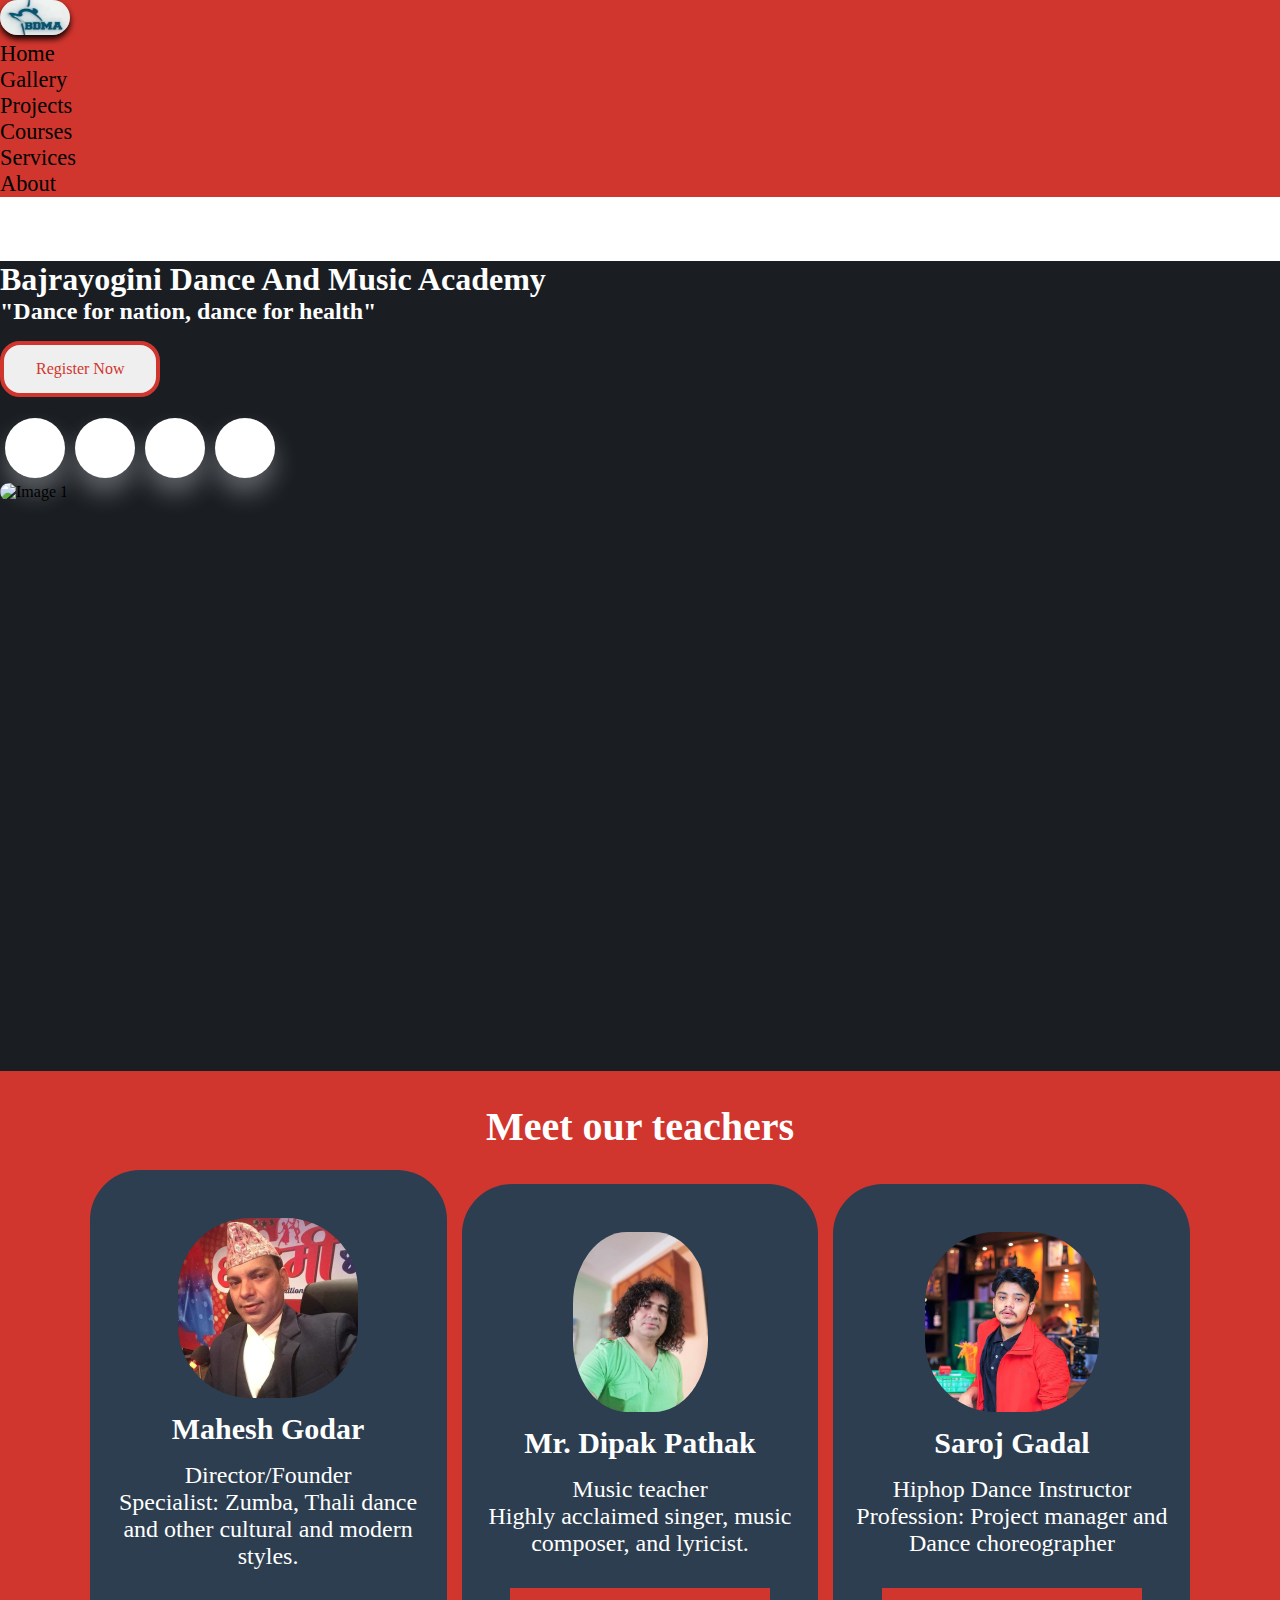
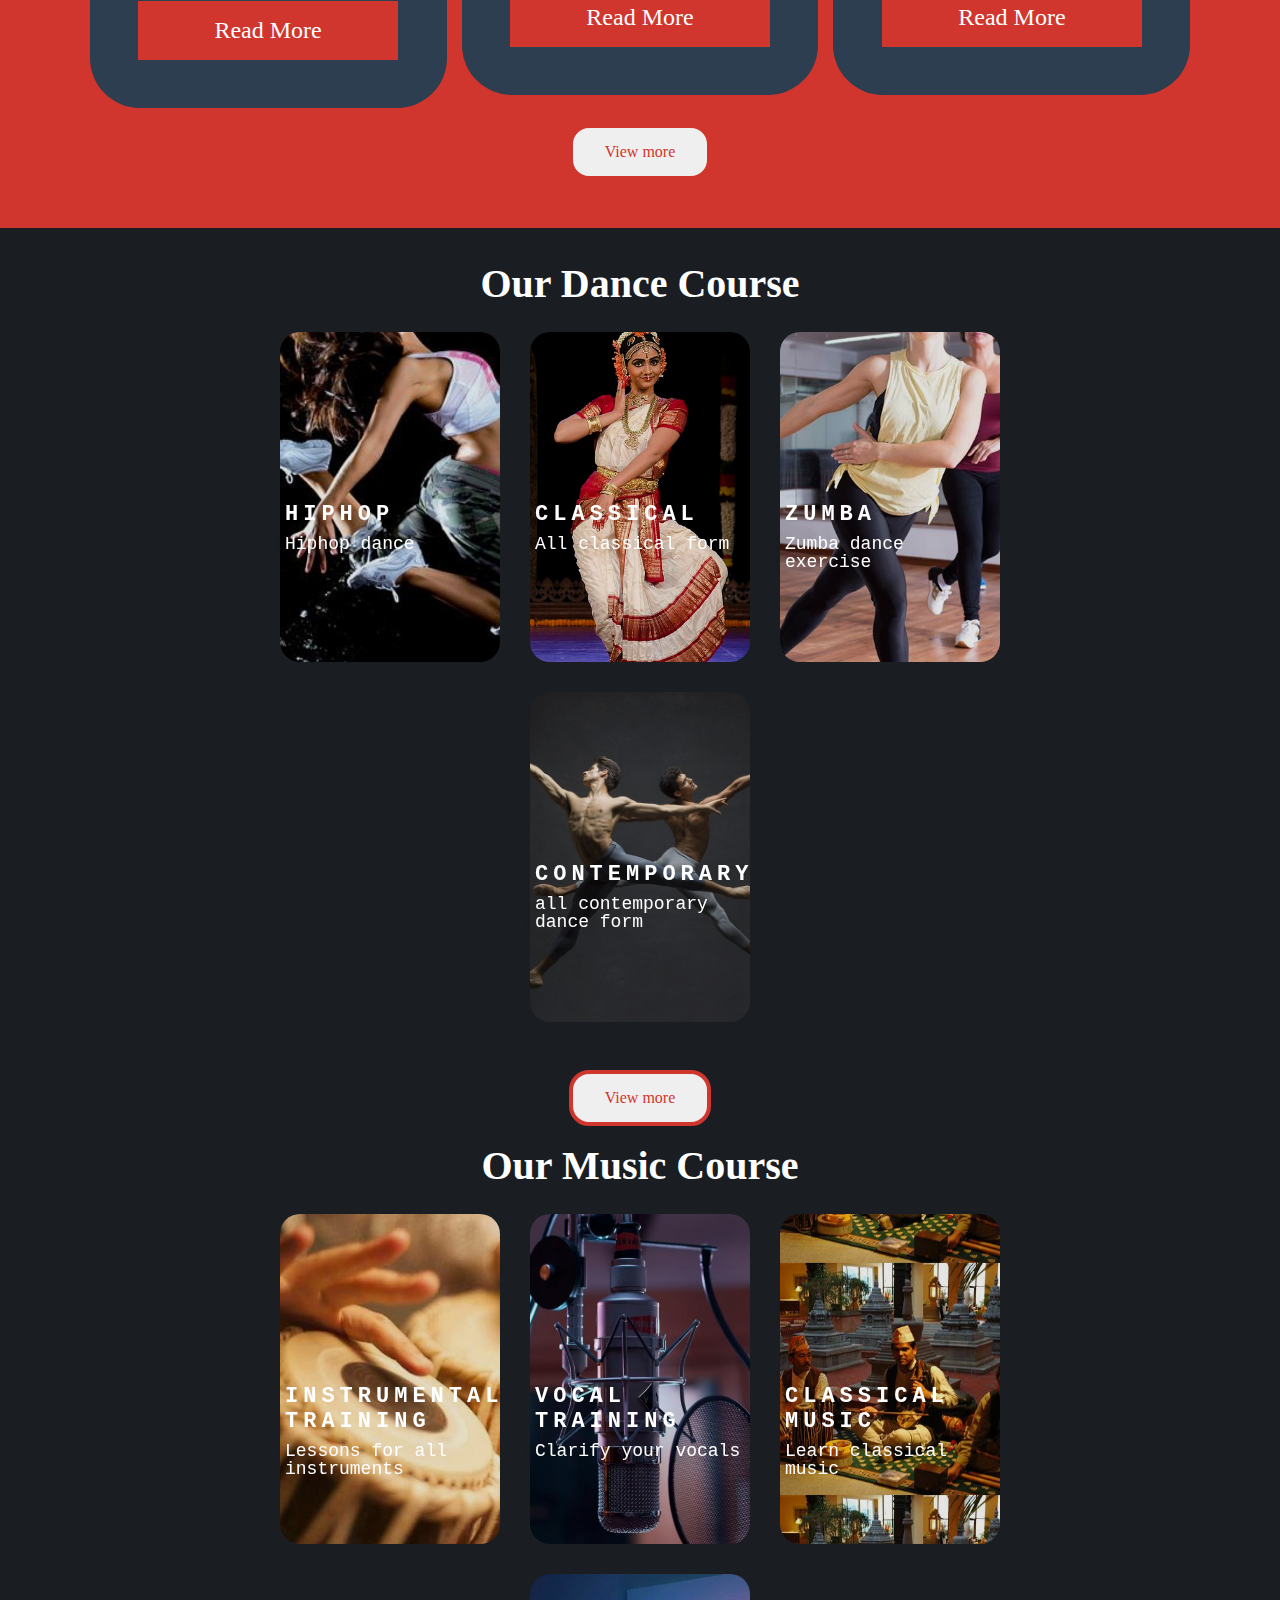
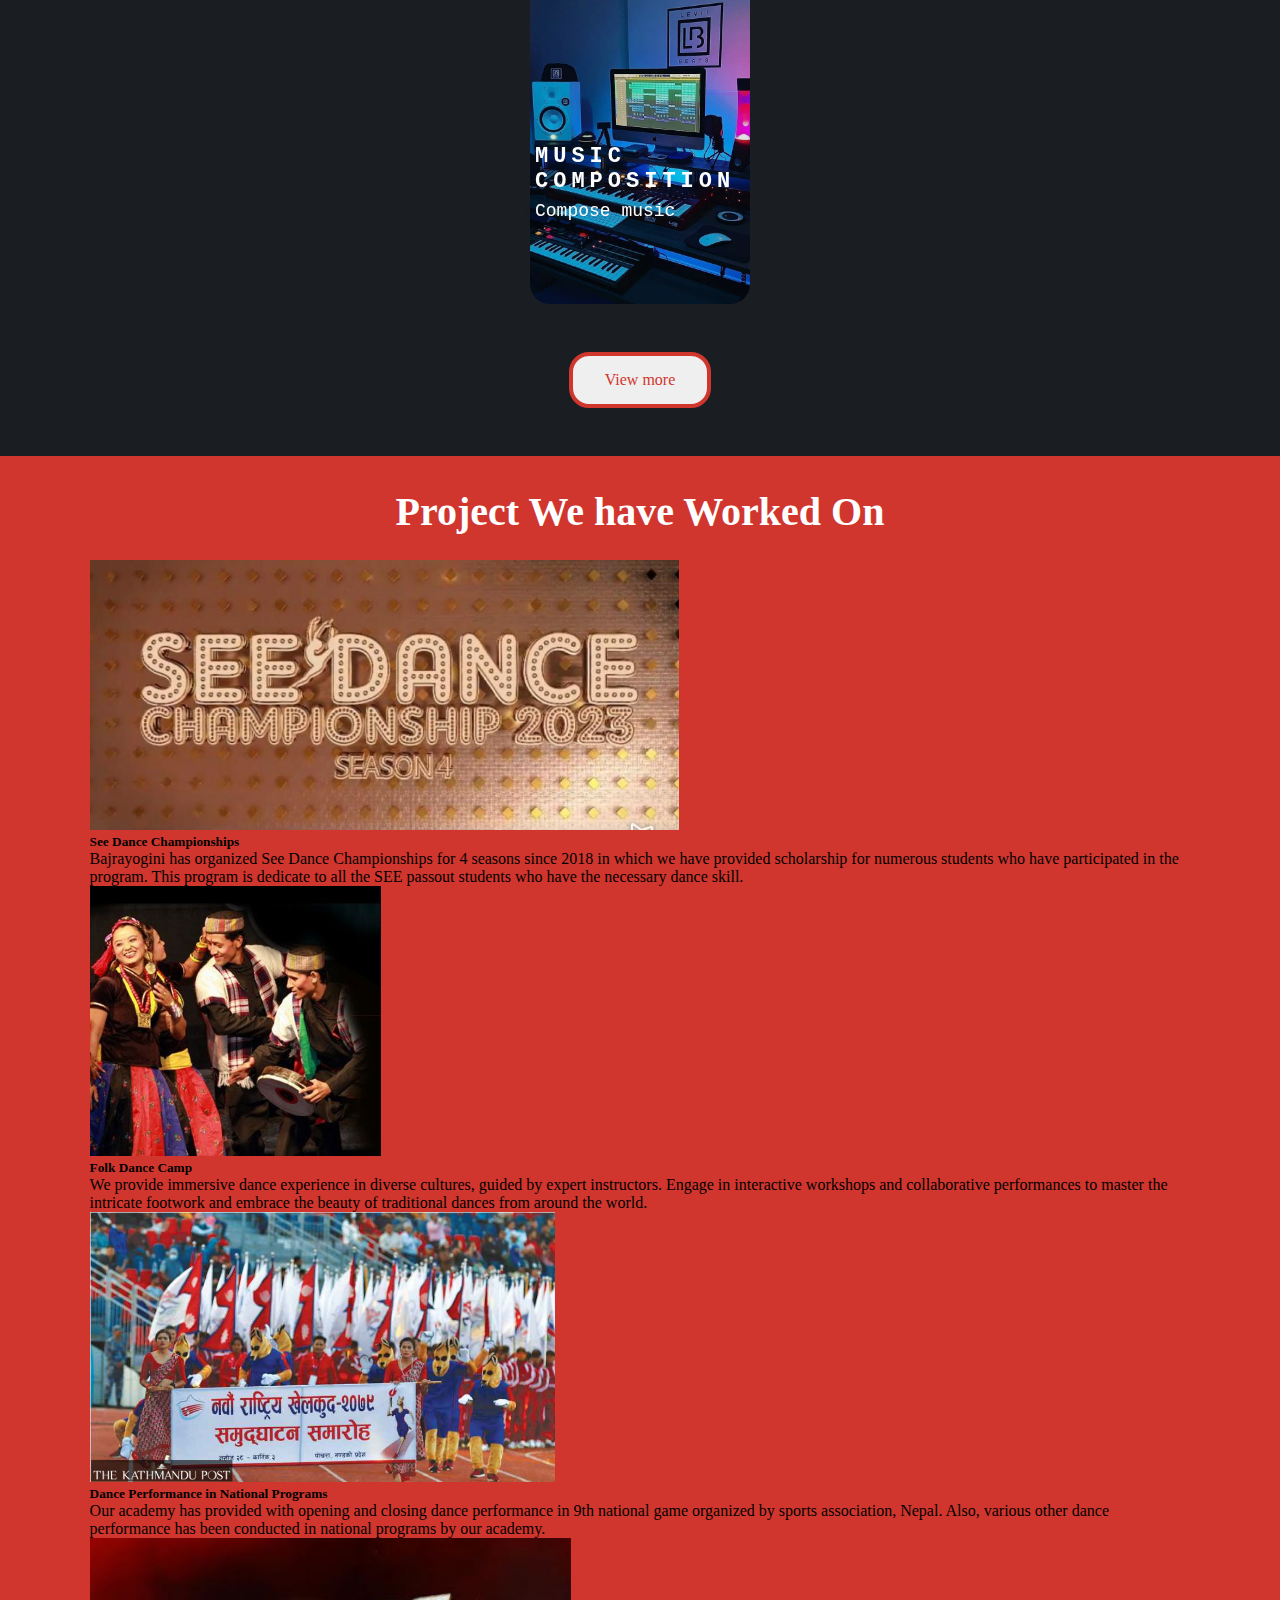
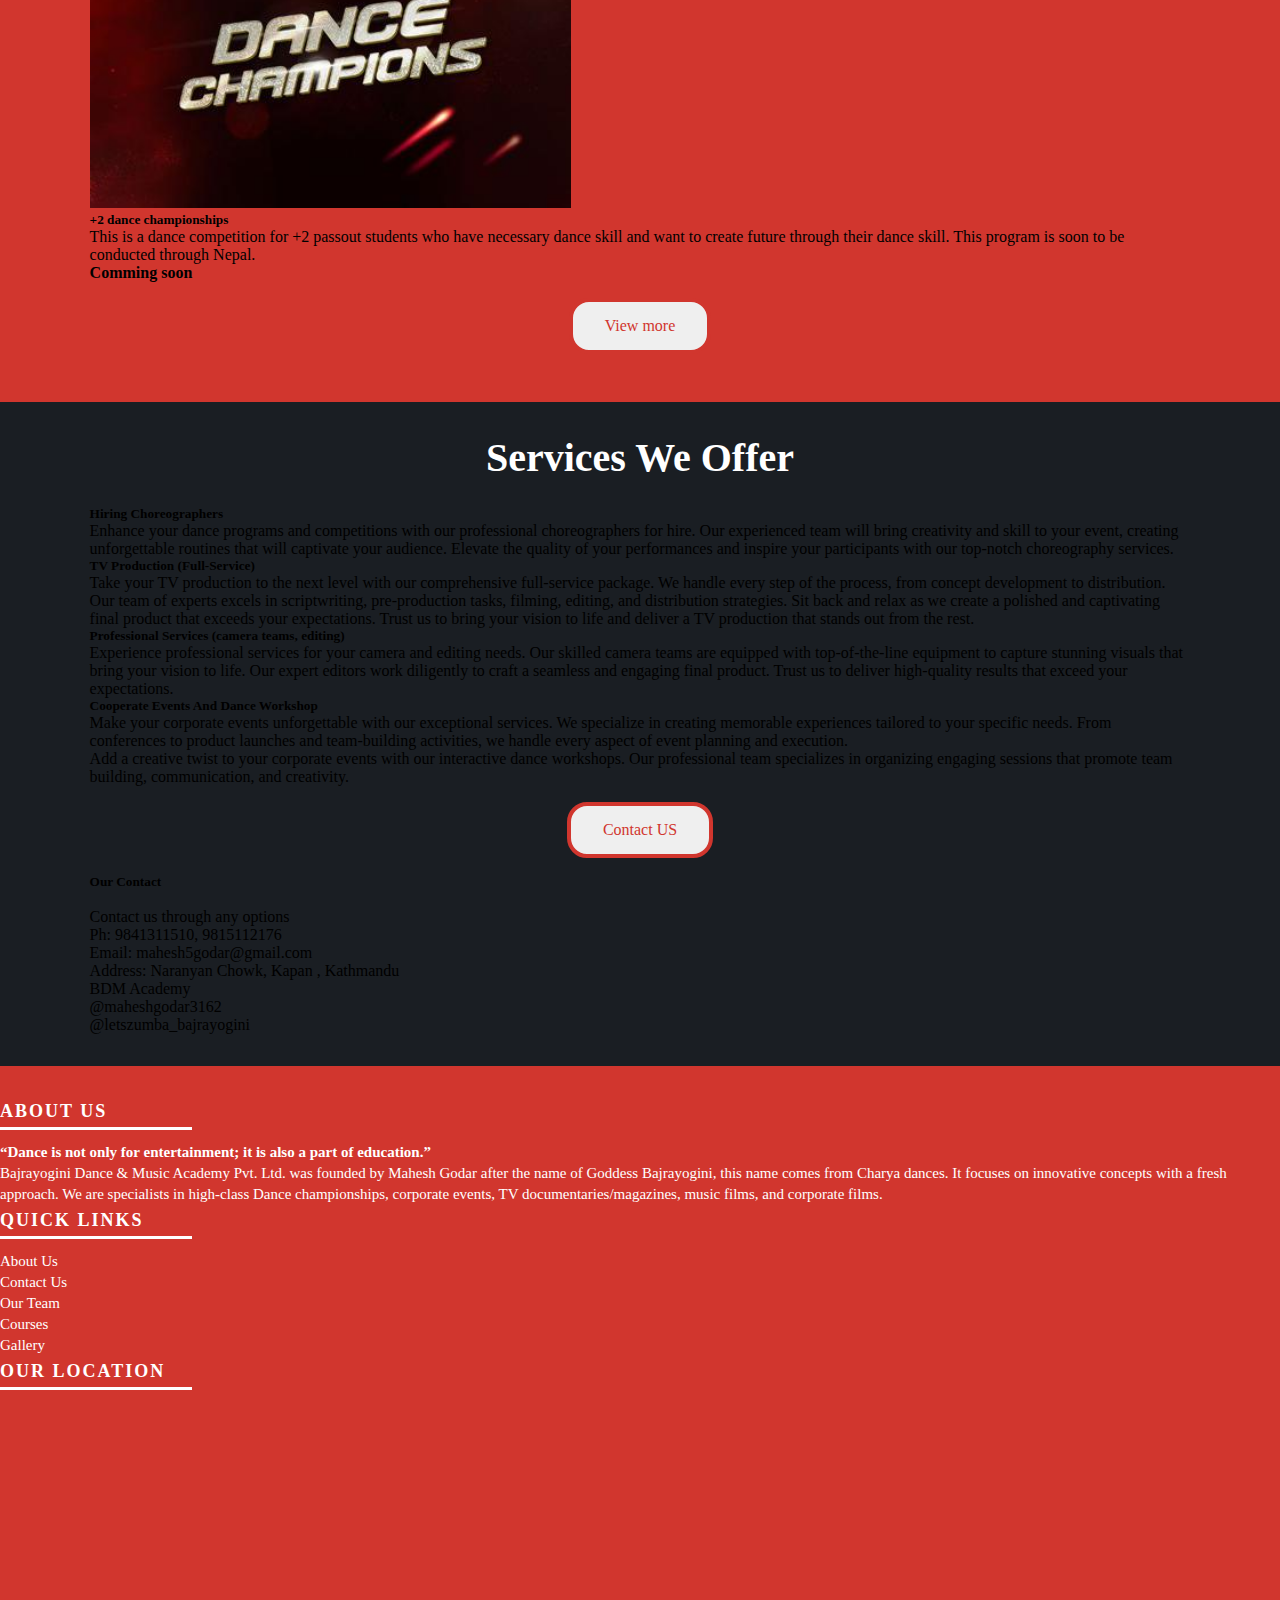
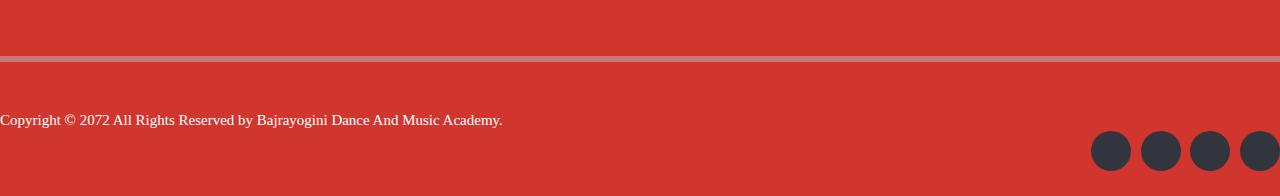
==== commit b56d5b8b: "music teacher details added" ====
--- a/index.html
+++ b/index.html
@@ -124,11 +124,11 @@
   
       <div class="inner-teacher">
           <div class="teacher-content">
-            <img src="images/Team/sabin.jpeg" alt="teacher-img">
-              <h2>Music teacher</h2>
-              <p>Main music teacher <br/>Speacilist in all musical form</p>
-          </div>
-          <a href="/pages/about.html#coreteam">Read More</a>
+            <img src="images/Team//dipak.jpg" alt="teacher-img">
+              <h2>Mr. Dipak Pathak</h2>
+              <p>Music teacher <br/>Highly acclaimed singer, music composer, and lyricist.</p>
+          </div>
+          <a href="/pages/about.html#dipak">Read More</a>
       </div>
   
       <div class="inner-teacher">
@@ -138,8 +138,14 @@
               <p>Hiphop Dance Instructor<br/>Profession: Project manager  and Dance choreographer 
               </p>
           </div>
-          <a href="/pages/about.html#coreteam">Read More</a>
-      </div>
+          <a href="/pages/about.html#saroj">Read More</a>
+      </div>
+      
+  </div>
+  <div class="btn">
+    <a href="pages/about.html#team">
+      <button class="raise">View more</button>
+  </a>
   </div>
   </section>
   <!-- Dance and music Course -->
--- a/style.css
+++ b/style.css
@@ -263,7 +263,7 @@
     background: url(images/subscribe.png) var(--maincolor);
     background-repeat: no-repeat;
     background-size: cover;
-    padding: 4rem 7%;
+    padding: 2rem 7%;
 }
 .main-teacher-container h1{
     color: white;
